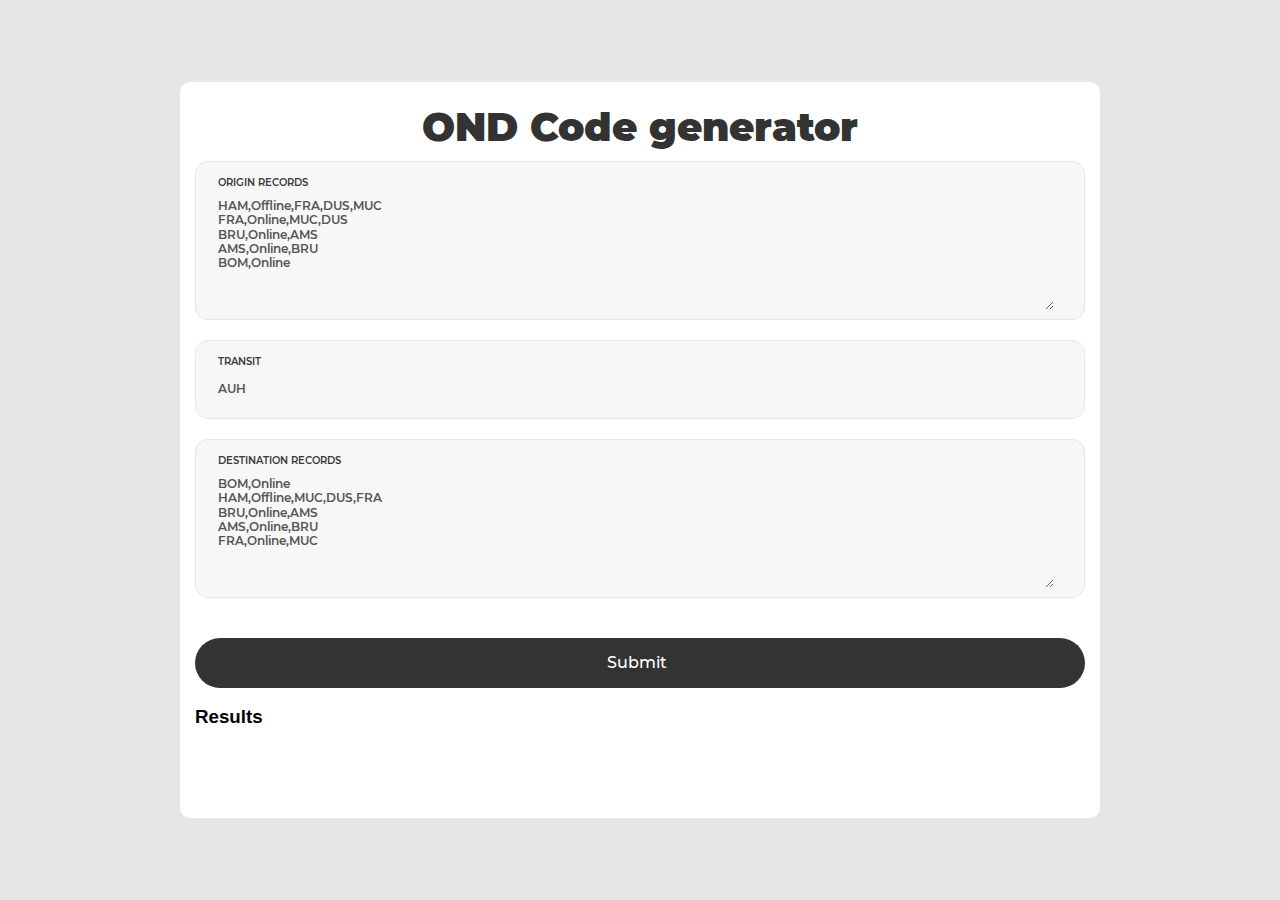
==== index.html @ 07ea0d9d "change to index.html" ====
<!DOCTYPE html>
<html lang="en">
<head>
	<title>OND COde generator</title>
	<meta charset="UTF-8"> 

    <script src="js/main.js"></script>
    <script src="js/create.js"></script>

	<link rel="stylesheet" type="text/css" href="css/util.css">
	<link rel="stylesheet" type="text/css" href="css/main.css">
	
</head>
<body> 
	<div class="container-contact100">
		<div class="wrap-contact100"> 
				<span class="contact100-form-title" style="padding-bottom: 10px; "> OND Code generator</span>

				<div class="wrap-input100 validate-input bg1">
					<span class="label-input100">Origin Records</span>
					<textarea class="input100" type="text" id="origin" name="origin" 
					placeholder="Origin, OriginFlag, G1, G2, G3, G4, G5, G6, G6">
HAM,Offline,FRA,DUS,MUC
FRA,Online,MUC,DUS
BRU,Online,AMS
AMS,Online,BRU
BOM,Online</textarea>
				</div>
 
				<div class="wrap-input100 validate-input bg1">
					<span class="label-input100">Transit </span>
					<input class="input100" type="text" id="transit" name="transit" value="AUH">
				</div>
				
				<div class="wrap-input100 validate-input bg1">
					<span class="label-input100">Destination Records</span>
					<textarea  class="input100" type="text" id="destination" name="destination" 
					placeholder="Destination, DestinationFlag, G1, G2, G3, G4, G5, G6, G6">
BOM,Online
HAM,Offline,MUC,DUS,FRA
BRU,Online,AMS
AMS,Online,BRU
FRA,Online,MUC</textarea>
				</div>
 

				<div class="container-contact100-form-btn">
					<button class="contact100-form-btn" onclick="CreateCodes()">
						<span>
							Submit
							<i class="fa fa-long-arrow-right m-l-7" aria-hidden="true"></i>
						</span>
					</button>
				</div> 
				
		<div id="result">
					<br>
			<h3>Results</h3>
		</div>
		</div>
	</div> 
</body>
</html>
---- css/util.css ----
/*[ FONT SIZE ]
///////////////////////////////////////////////////////////
*/
.fs-1 {font-size: 1px;}
.fs-2 {font-size: 2px;}
.fs-3 {font-size: 3px;}
.fs-4 {font-size: 4px;}
.fs-5 {font-size: 5px;}
.fs-6 {font-size: 6px;}
.fs-7 {font-size: 7px;}
.fs-8 {font-size: 8px;}
.fs-9 {font-size: 9px;}
.fs-10 {font-size: 10px;}
.fs-11 {font-size: 11px;}
.fs-12 {font-size: 12px;}
.fs-13 {font-size: 13px;}
.fs-14 {font-size: 14px;}
.fs-15 {font-size: 15px;}
.fs-16 {font-size: 16px;}
.fs-17 {font-size: 17px;}
.fs-18 {font-size: 18px;}
.fs-19 {font-size: 19px;}
.fs-20 {font-size: 20px;}
.fs-21 {font-size: 21px;}
.fs-22 {font-size: 22px;}
.fs-23 {font-size: 23px;}
.fs-24 {font-size: 24px;}
.fs-25 {font-size: 25px;}
.fs-26 {font-size: 26px;}
.fs-27 {font-size: 27px;}
.fs-28 {font-size: 28px;}
.fs-29 {font-size: 29px;}
.fs-30 {font-size: 30px;}
.fs-31 {font-size: 31px;}
.fs-32 {font-size: 32px;}
.fs-33 {font-size: 33px;}
.fs-34 {font-size: 34px;}
.fs-35 {font-size: 35px;}
.fs-36 {font-size: 36px;}
.fs-37 {font-size: 37px;}
.fs-38 {font-size: 38px;}
.fs-39 {font-size: 39px;}
.fs-40 {font-size: 40px;}
.fs-41 {font-size: 41px;}
.fs-42 {font-size: 42px;}
.fs-43 {font-size: 43px;}
.fs-44 {font-size: 44px;}
.fs-45 {font-size: 45px;}
.fs-46 {font-size: 46px;}
.fs-47 {font-size: 47px;}
.fs-48 {font-size: 48px;}
.fs-49 {font-size: 49px;}
.fs-50 {font-size: 50px;}
.fs-51 {font-size: 51px;}
.fs-52 {font-size: 52px;}
.fs-53 {font-size: 53px;}
.fs-54 {font-size: 54px;}
.fs-55 {font-size: 55px;}
.fs-56 {font-size: 56px;}
.fs-57 {font-size: 57px;}
.fs-58 {font-size: 58px;}
.fs-59 {font-size: 59px;}
.fs-60 {font-size: 60px;}
.fs-61 {font-size: 61px;}
.fs-62 {font-size: 62px;}
.fs-63 {font-size: 63px;}
.fs-64 {font-size: 64px;}
.fs-65 {font-size: 65px;}
.fs-66 {font-size: 66px;}
.fs-67 {font-size: 67px;}
.fs-68 {font-size: 68px;}
.fs-69 {font-size: 69px;}
.fs-70 {font-size: 70px;}
.fs-71 {font-size: 71px;}
.fs-72 {font-size: 72px;}
.fs-73 {font-size: 73px;}
.fs-74 {font-size: 74px;}
.fs-75 {font-size: 75px;}
.fs-76 {font-size: 76px;}
.fs-77 {font-size: 77px;}
.fs-78 {font-size: 78px;}
.fs-79 {font-size: 79px;}
.fs-80 {font-size: 80px;}
.fs-81 {font-size: 81px;}
.fs-82 {font-size: 82px;}
.fs-83 {font-size: 83px;}
.fs-84 {font-size: 84px;}
.fs-85 {font-size: 85px;}
.fs-86 {font-size: 86px;}
.fs-87 {font-size: 87px;}
.fs-88 {font-size: 88px;}
.fs-89 {font-size: 89px;}
.fs-90 {font-size: 90px;}
.fs-91 {font-size: 91px;}
.fs-92 {font-size: 92px;}
.fs-93 {font-size: 93px;}
.fs-94 {font-size: 94px;}
.fs-95 {font-size: 95px;}
.fs-96 {font-size: 96px;}
.fs-97 {font-size: 97px;}
.fs-98 {font-size: 98px;}
.fs-99 {font-size: 99px;}
.fs-100 {font-size: 100px;}
.fs-101 {font-size: 101px;}
.fs-102 {font-size: 102px;}
.fs-103 {font-size: 103px;}
.fs-104 {font-size: 104px;}
.fs-105 {font-size: 105px;}
.fs-106 {font-size: 106px;}
.fs-107 {font-size: 107px;}
.fs-108 {font-size: 108px;}
.fs-109 {font-size: 109px;}
.fs-110 {font-size: 110px;}
.fs-111 {font-size: 111px;}
.fs-112 {font-size: 112px;}
.fs-113 {font-size: 113px;}
.fs-114 {font-size: 114px;}
.fs-115 {font-size: 115px;}
.fs-116 {font-size: 116px;}
.fs-117 {font-size: 117px;}
.fs-118 {font-size: 118px;}
.fs-119 {font-size: 119px;}
.fs-120 {font-size: 120px;}
.fs-121 {font-size: 121px;}
.fs-122 {font-size: 122px;}
.fs-123 {font-size: 123px;}
.fs-124 {font-size: 124px;}
.fs-125 {font-size: 125px;}
.fs-126 {font-size: 126px;}
.fs-127 {font-size: 127px;}
.fs-128 {font-size: 128px;}
.fs-129 {font-size: 129px;}
.fs-130 {font-size: 130px;}
.fs-131 {font-size: 131px;}
.fs-132 {font-size: 132px;}
.fs-133 {font-size: 133px;}
.fs-134 {font-size: 134px;}
.fs-135 {font-size: 135px;}
.fs-136 {font-size: 136px;}
.fs-137 {font-size: 137px;}
.fs-138 {font-size: 138px;}
.fs-139 {font-size: 139px;}
.fs-140 {font-size: 140px;}
.fs-141 {font-size: 141px;}
.fs-142 {font-size: 142px;}
.fs-143 {font-size: 143px;}
.fs-144 {font-size: 144px;}
.fs-145 {font-size: 145px;}
.fs-146 {font-size: 146px;}
.fs-147 {font-size: 147px;}
.fs-148 {font-size: 148px;}
.fs-149 {font-size: 149px;}
.fs-150 {font-size: 150px;}
.fs-151 {font-size: 151px;}
.fs-152 {font-size: 152px;}
.fs-153 {font-size: 153px;}
.fs-154 {font-size: 154px;}
.fs-155 {font-size: 155px;}
.fs-156 {font-size: 156px;}
.fs-157 {font-size: 157px;}
.fs-158 {font-size: 158px;}
.fs-159 {font-size: 159px;}
.fs-160 {font-size: 160px;}
.fs-161 {font-size: 161px;}
.fs-162 {font-size: 162px;}
.fs-163 {font-size: 163px;}
.fs-164 {font-size: 164px;}
.fs-165 {font-size: 165px;}
.fs-166 {font-size: 166px;}
.fs-167 {font-size: 167px;}
.fs-168 {font-size: 168px;}
.fs-169 {font-size: 169px;}
.fs-170 {font-size: 170px;}
.fs-171 {font-size: 171px;}
.fs-172 {font-size: 172px;}
.fs-173 {font-size: 173px;}
.fs-174 {font-size: 174px;}
.fs-175 {font-size: 175px;}
.fs-176 {font-size: 176px;}
.fs-177 {font-size: 177px;}
.fs-178 {font-size: 178px;}
.fs-179 {font-size: 179px;}
.fs-180 {font-size: 180px;}
.fs-181 {font-size: 181px;}
.fs-182 {font-size: 182px;}
.fs-183 {font-size: 183px;}
.fs-184 {font-size: 184px;}
.fs-185 {font-size: 185px;}
.fs-186 {font-size: 186px;}
.fs-187 {font-size: 187px;}
.fs-188 {font-size: 188px;}
.fs-189 {font-size: 189px;}
.fs-190 {font-size: 190px;}
.fs-191 {font-size: 191px;}
.fs-192 {font-size: 192px;}
.fs-193 {font-size: 193px;}
.fs-194 {font-size: 194px;}
.fs-195 {font-size: 195px;}
.fs-196 {font-size: 196px;}
.fs-197 {font-size: 197px;}
.fs-198 {font-size: 198px;}
.fs-199 {font-size: 199px;}
.fs-200 {font-size: 200px;}

/*[ PADDING ]
///////////////////////////////////////////////////////////
*/
.p-t-0 {padding-top: 0px;}
.p-t-1 {padding-top: 1px;}
.p-t-2 {padding-top: 2px;}
.p-t-3 {padding-top: 3px;}
.p-t-4 {padding-top: 4px;}
.p-t-5 {padding-top: 5px;}
.p-t-6 {padding-top: 6px;}
.p-t-7 {padding-top: 7px;}
.p-t-8 {padding-top: 8px;}
.p-t-9 {padding-top: 9px;}
.p-t-10 {padding-top: 10px;}
.p-t-11 {padding-top: 11px;}
.p-t-12 {padding-top: 12px;}
.p-t-13 {padding-top: 13px;}
.p-t-14 {padding-top: 14px;}
.p-t-15 {padding-top: 15px;}
.p-t-16 {padding-top: 16px;}
.p-t-17 {padding-top: 17px;}
.p-t-18 {padding-top: 18px;}
.p-t-19 {padding-top: 19px;}
.p-t-20 {padding-top: 20px;}
.p-t-21 {padding-top: 21px;}
.p-t-22 {padding-top: 22px;}
.p-t-23 {padding-top: 23px;}
.p-t-24 {padding-top: 24px;}
.p-t-25 {padding-top: 25px;}
.p-t-26 {padding-top: 26px;}
.p-t-27 {padding-top: 27px;}
.p-t-28 {padding-top: 28px;}
.p-t-29 {padding-top: 29px;}
.p-t-30 {padding-top: 30px;}
.p-t-31 {padding-top: 31px;}
.p-t-32 {padding-top: 32px;}
.p-t-33 {padding-top: 33px;}
.p-t-34 {padding-top: 34px;}
.p-t-35 {padding-top: 35px;}
.p-t-36 {padding-top: 36px;}
.p-t-37 {padding-top: 37px;}
.p-t-38 {padding-top: 38px;}
.p-t-39 {padding-top: 39px;}
.p-t-40 {padding-top: 40px;}
.p-t-41 {padding-top: 41px;}
.p-t-42 {padding-top: 42px;}
.p-t-43 {padding-top: 43px;}
.p-t-44 {padding-top: 44px;}
.p-t-45 {padding-top: 45px;}
.p-t-46 {padding-top: 46px;}
.p-t-47 {padding-top: 47px;}
.p-t-48 {padding-top: 48px;}
.p-t-49 {padding-top: 49px;}
.p-t-50 {padding-top: 50px;}
.p-t-51 {padding-top: 51px;}
.p-t-52 {padding-top: 52px;}
.p-t-53 {padding-top: 53px;}
.p-t-54 {padding-top: 54px;}
.p-t-55 {padding-top: 55px;}
.p-t-56 {padding-top: 56px;}
.p-t-57 {padding-top: 57px;}
.p-t-58 {padding-top: 58px;}
.p-t-59 {padding-top: 59px;}
.p-t-60 {padding-top: 60px;}
.p-t-61 {padding-top: 61px;}
.p-t-62 {padding-top: 62px;}
.p-t-63 {padding-top: 63px;}
.p-t-64 {padding-top: 64px;}
.p-t-65 {padding-top: 65px;}
.p-t-66 {padding-top: 66px;}
.p-t-67 {padding-top: 67px;}
.p-t-68 {padding-top: 68px;}
.p-t-69 {padding-top: 69px;}
.p-t-70 {padding-top: 70px;}
.p-t-71 {padding-top: 71px;}
.p-t-72 {padding-top: 72px;}
.p-t-73 {padding-top: 73px;}
.p-t-74 {padding-top: 74px;}
.p-t-75 {padding-top: 75px;}
.p-t-76 {padding-top: 76px;}
.p-t-77 {padding-top: 77px;}
.p-t-78 {padding-top: 78px;}
.p-t-79 {padding-top: 79px;}
.p-t-80 {padding-top: 80px;}
.p-t-81 {padding-top: 81px;}
.p-t-82 {padding-top: 82px;}
.p-t-83 {padding-top: 83px;}
.p-t-84 {padding-top: 84px;}
.p-t-85 {padding-top: 85px;}
.p-t-86 {padding-top: 86px;}
.p-t-87 {padding-top: 87px;}
.p-t-88 {padding-top: 88px;}
.p-t-89 {padding-top: 89px;}
.p-t-90 {padding-top: 90px;}
.p-t-91 {padding-top: 91px;}
.p-t-92 {padding-top: 92px;}
.p-t-93 {padding-top: 93px;}
.p-t-94 {padding-top: 94px;}
.p-t-95 {padding-top: 95px;}
.p-t-96 {padding-top: 96px;}
.p-t-97 {padding-top: 97px;}
.p-t-98 {padding-top: 98px;}
.p-t-99 {padding-top: 99px;}
.p-t-100 {padding-top: 100px;}
.p-t-101 {padding-top: 101px;}
.p-t-102 {padding-top: 102px;}
.p-t-103 {padding-top: 103px;}
.p-t-104 {padding-top: 104px;}
.p-t-105 {padding-top: 105px;}
.p-t-106 {padding-top: 106px;}
.p-t-107 {padding-top: 107px;}
.p-t-108 {padding-top: 108px;}
.p-t-109 {padding-top: 109px;}
.p-t-110 {padding-top: 110px;}
.p-t-111 {padding-top: 111px;}
.p-t-112 {padding-top: 112px;}
.p-t-113 {padding-top: 113px;}
.p-t-114 {padding-top: 114px;}
.p-t-115 {padding-top: 115px;}
.p-t-116 {padding-top: 116px;}
.p-t-117 {padding-top: 117px;}
.p-t-118 {padding-top: 118px;}
.p-t-119 {padding-top: 119px;}
.p-t-120 {padding-top: 120px;}
.p-t-121 {padding-top: 121px;}
.p-t-122 {padding-top: 122px;}
.p-t-123 {padding-top: 123px;}
.p-t-124 {padding-top: 124px;}
.p-t-125 {padding-top: 125px;}
.p-t-126 {padding-top: 126px;}
.p-t-127 {padding-top: 127px;}
.p-t-128 {padding-top: 128px;}
.p-t-129 {padding-top: 129px;}
.p-t-130 {padding-top: 130px;}
.p-t-131 {padding-top: 131px;}
.p-t-132 {padding-top: 132px;}
.p-t-133 {padding-top: 133px;}
.p-t-134 {padding-top: 134px;}
.p-t-135 {padding-top: 135px;}
.p-t-136 {padding-top: 136px;}
.p-t-137 {padding-top: 137px;}
.p-t-138 {padding-top: 138px;}
.p-t-139 {padding-top: 139px;}
.p-t-140 {padding-top: 140px;}
.p-t-141 {padding-top: 141px;}
.p-t-142 {padding-top: 142px;}
.p-t-143 {padding-top: 143px;}
.p-t-144 {padding-top: 144px;}
.p-t-145 {padding-top: 145px;}
.p-t-146 {padding-top: 146px;}
.p-t-147 {padding-top: 147px;}
.p-t-148 {padding-top: 148px;}
.p-t-149 {padding-top: 149px;}
.p-t-150 {padding-top: 150px;}
.p-t-151 {padding-top: 151px;}
.p-t-152 {padding-top: 152px;}
.p-t-153 {padding-top: 153px;}
.p-t-154 {padding-top: 154px;}
.p-t-155 {padding-top: 155px;}
.p-t-156 {padding-top: 156px;}
.p-t-157 {padding-top: 157px;}
.p-t-158 {padding-top: 158px;}
.p-t-159 {padding-top: 159px;}
.p-t-160 {padding-top: 160px;}
.p-t-161 {padding-top: 161px;}
.p-t-162 {padding-top: 162px;}
.p-t-163 {padding-top: 163px;}
.p-t-164 {padding-top: 164px;}
.p-t-165 {padding-top: 165px;}
.p-t-166 {padding-top: 166px;}
.p-t-167 {padding-top: 167px;}
.p-t-168 {padding-top: 168px;}
.p-t-169 {padding-top: 169px;}
.p-t-170 {padding-top: 170px;}
.p-t-171 {padding-top: 171px;}
.p-t-172 {padding-top: 172px;}
.p-t-173 {padding-top: 173px;}
.p-t-174 {padding-top: 174px;}
.p-t-175 {padding-top: 175px;}
.p-t-176 {padding-top: 176px;}
.p-t-177 {padding-top: 177px;}
.p-t-178 {padding-top: 178px;}
.p-t-179 {padding-top: 179px;}
.p-t-180 {padding-top: 180px;}
.p-t-181 {padding-top: 181px;}
.p-t-182 {padding-top: 182px;}
.p-t-183 {padding-top: 183px;}
.p-t-184 {padding-top: 184px;}
.p-t-185 {padding-top: 185px;}
.p-t-186 {padding-top: 186px;}
.p-t-187 {padding-top: 187px;}
.p-t-188 {padding-top: 188px;}
.p-t-189 {padding-top: 189px;}
.p-t-190 {padding-top: 190px;}
.p-t-191 {padding-top: 191px;}
.p-t-192 {padding-top: 192px;}
.p-t-193 {padding-top: 193px;}
.p-t-194 {padding-top: 194px;}
.p-t-195 {padding-top: 195px;}
.p-t-196 {padding-top: 196px;}
.p-t-197 {padding-top: 197px;}
.p-t-198 {padding-top: 198px;}
.p-t-199 {padding-top: 199px;}
.p-t-200 {padding-top: 200px;}
.p-t-201 {padding-top: 201px;}
.p-t-202 {padding-top: 202px;}
.p-t-203 {padding-top: 203px;}
.p-t-204 {padding-top: 204px;}
.p-t-205 {padding-top: 205px;}
.p-t-206 {padding-top: 206px;}
.p-t-207 {padding-top: 207px;}
.p-t-208 {padding-top: 208px;}
.p-t-209 {padding-top: 209px;}
.p-t-210 {padding-top: 210px;}
.p-t-211 {padding-top: 211px;}
.p-t-212 {padding-top: 212px;}
.p-t-213 {padding-top: 213px;}
.p-t-214 {padding-top: 214px;}
.p-t-215 {padding-top: 215px;}
.p-t-216 {padding-top: 216px;}
.p-t-217 {padding-top: 217px;}
.p-t-218 {padding-top: 218px;}
.p-t-219 {padding-top: 219px;}
.p-t-220 {padding-top: 220px;}
.p-t-221 {padding-top: 221px;}
.p-t-222 {padding-top: 222px;}
.p-t-223 {padding-top: 223px;}
.p-t-224 {padding-top: 224px;}
.p-t-225 {padding-top: 225px;}
.p-t-226 {padding-top: 226px;}
.p-t-227 {padding-top: 227px;}
.p-t-228 {padding-top: 228px;}
.p-t-229 {padding-top: 229px;}
.p-t-230 {padding-top: 230px;}
.p-t-231 {padding-top: 231px;}
.p-t-232 {padding-top: 232px;}
.p-t-233 {padding-top: 233px;}
.p-t-234 {padding-top: 234px;}
.p-t-235 {padding-top: 235px;}
.p-t-236 {padding-top: 236px;}
.p-t-237 {padding-top: 237px;}
.p-t-238 {padding-top: 238px;}
.p-t-239 {padding-top: 239px;}
.p-t-240 {padding-top: 240px;}
.p-t-241 {padding-top: 241px;}
.p-t-242 {padding-top: 242px;}
.p-t-243 {padding-top: 243px;}
.p-t-244 {padding-top: 244px;}
.p-t-245 {padding-top: 245px;}
.p-t-246 {padding-top: 246px;}
.p-t-247 {padding-top: 247px;}
.p-t-248 {padding-top: 248px;}
.p-t-249 {padding-top: 249px;}
.p-t-250 {padding-top: 250px;}
.p-b-0 {padding-bottom: 0px;}
.p-b-1 {padding-bottom: 1px;}
.p-b-2 {padding-bottom: 2px;}
.p-b-3 {padding-bottom: 3px;}
.p-b-4 {padding-bottom: 4px;}
.p-b-5 {padding-bottom: 5px;}
.p-b-6 {padding-bottom: 6px;}
.p-b-7 {padding-bottom: 7px;}
.p-b-8 {padding-bottom: 8px;}
.p-b-9 {padding-bottom: 9px;}
.p-b-10 {padding-bottom: 10px;}
.p-b-11 {padding-bottom: 11px;}
.p-b-12 {padding-bottom: 12px;}
.p-b-13 {padding-bottom: 13px;}
.p-b-14 {padding-bottom: 14px;}
.p-b-15 {padding-bottom: 15px;}
.p-b-16 {padding-bottom: 16px;}
.p-b-17 {padding-bottom: 17px;}
.p-b-18 {padding-bottom: 18px;}
.p-b-19 {padding-bottom: 19px;}
.p-b-20 {padding-bottom: 20px;}
.p-b-21 {padding-bottom: 21px;}
.p-b-22 {padding-bottom: 22px;}
.p-b-23 {padding-bottom: 23px;}
.p-b-24 {padding-bottom: 24px;}
.p-b-25 {padding-bottom: 25px;}
.p-b-26 {padding-bottom: 26px;}
.p-b-27 {padding-bottom: 27px;}
.p-b-28 {padding-bottom: 28px;}
.p-b-29 {padding-bottom: 29px;}
.p-b-30 {padding-bottom: 30px;}
.p-b-31 {padding-bottom: 31px;}
.p-b-32 {padding-bottom: 32px;}
.p-b-33 {padding-bottom: 33px;}
.p-b-34 {padding-bottom: 34px;}
.p-b-35 {padding-bottom: 35px;}
.p-b-36 {padding-bottom: 36px;}
.p-b-37 {padding-bottom: 37px;}
.p-b-38 {padding-bottom: 38px;}
.p-b-39 {padding-bottom: 39px;}
.p-b-40 {padding-bottom: 40px;}
.p-b-41 {padding-bottom: 41px;}
.p-b-42 {padding-bottom: 42px;}
.p-b-43 {padding-bottom: 43px;}
.p-b-44 {padding-bottom: 44px;}
.p-b-45 {padding-bottom: 45px;}
.p-b-46 {padding-bottom: 46px;}
.p-b-47 {padding-bottom: 47px;}
.p-b-48 {padding-bottom: 48px;}
.p-b-49 {padding-bottom: 49px;}
.p-b-50 {padding-bottom: 50px;}
.p-b-51 {padding-bottom: 51px;}
.p-b-52 {padding-bottom: 52px;}
.p-b-53 {padding-bottom: 53px;}
.p-b-54 {padding-bottom: 54px;}
.p-b-55 {padding-bottom: 55px;}
.p-b-56 {padding-bottom: 56px;}
.p-b-57 {padding-bottom: 57px;}
.p-b-58 {padding-bottom: 58px;}
.p-b-59 {padding-bottom: 59px;}
.p-b-60 {padding-bottom: 60px;}
.p-b-61 {padding-bottom: 61px;}
.p-b-62 {padding-bottom: 62px;}
.p-b-63 {padding-bottom: 63px;}
.p-b-64 {padding-bottom: 64px;}
.p-b-65 {padding-bottom: 65px;}
.p-b-66 {padding-bottom: 66px;}
.p-b-67 {padding-bottom: 67px;}
.p-b-68 {padding-bottom: 68px;}
.p-b-69 {padding-bottom: 69px;}
.p-b-70 {padding-bottom: 70px;}
.p-b-71 {padding-bottom: 71px;}
.p-b-72 {padding-bottom: 72px;}
.p-b-73 {padding-bottom: 73px;}
.p-b-74 {padding-bottom: 74px;}
.p-b-75 {padding-bottom: 75px;}
.p-b-76 {padding-bottom: 76px;}
.p-b-77 {padding-bottom: 77px;}
.p-b-78 {padding-bottom: 78px;}
.p-b-79 {padding-bottom: 79px;}
.p-b-80 {padding-bottom: 80px;}
.p-b-81 {padding-bottom: 81px;}
.p-b-82 {padding-bottom: 82px;}
.p-b-83 {padding-bottom: 83px;}
.p-b-84 {padding-bottom: 84px;}
.p-b-85 {padding-bottom: 85px;}
.p-b-86 {padding-bottom: 86px;}
.p-b-87 {padding-bottom: 87px;}
.p-b-88 {padding-bottom: 88px;}
.p-b-89 {padding-bottom: 89px;}
.p-b-90 {padding-bottom: 90px;}
.p-b-91 {padding-bottom: 91px;}
.p-b-92 {padding-bottom: 92px;}
.p-b-93 {padding-bottom: 93px;}
.p-b-94 {padding-bottom: 94px;}
.p-b-95 {padding-bottom: 95px;}
.p-b-96 {padding-bottom: 96px;}
.p-b-97 {padding-bottom: 97px;}
.p-b-98 {padding-bottom: 98px;}
.p-b-99 {padding-bottom: 99px;}
.p-b-100 {padding-bottom: 100px;}
.p-b-101 {padding-bottom: 101px;}
.p-b-102 {padding-bottom: 102px;}
.p-b-103 {padding-bottom: 103px;}
.p-b-104 {padding-bottom: 104px;}
.p-b-105 {padding-bottom: 105px;}
.p-b-106 {padding-bottom: 106px;}
.p-b-107 {padding-bottom: 107px;}
.p-b-108 {padding-bottom: 108px;}
.p-b-109 {padding-bottom: 109px;}
.p-b-110 {padding-bottom: 110px;}
.p-b-111 {padding-bottom: 111px;}
.p-b-112 {padding-bottom: 112px;}
.p-b-113 {padding-bottom: 113px;}
.p-b-114 {padding-bottom: 114px;}
.p-b-115 {padding-bottom: 115px;}
.p-b-116 {padding-bottom: 116px;}
.p-b-117 {padding-bottom: 117px;}
.p-b-118 {padding-bottom: 118px;}
.p-b-119 {padding-bottom: 119px;}
.p-b-120 {padding-bottom: 120px;}
.p-b-121 {padding-bottom: 121px;}
.p-b-122 {padding-bottom: 122px;}
.p-b-123 {padding-bottom: 123px;}
.p-b-124 {padding-bottom: 124px;}
.p-b-125 {padding-bottom: 125px;}
.p-b-126 {padding-bottom: 126px;}
.p-b-127 {padding-bottom: 127px;}
.p-b-128 {padding-bottom: 128px;}
.p-b-129 {padding-bottom: 129px;}
.p-b-130 {padding-bottom: 130px;}
.p-b-131 {padding-bottom: 131px;}
.p-b-132 {padding-bottom: 132px;}
.p-b-133 {padding-bottom: 133px;}
.p-b-134 {padding-bottom: 134px;}
.p-b-135 {padding-bottom: 135px;}
.p-b-136 {padding-bottom: 136px;}
.p-b-137 {padding-bottom: 137px;}
.p-b-138 {padding-bottom: 138px;}
.p-b-139 {padding-bottom: 139px;}
.p-b-140 {padding-bottom: 140px;}
.p-b-141 {padding-bottom: 141px;}
.p-b-142 {padding-bottom: 142px;}
.p-b-143 {padding-bottom: 143px;}
.p-b-144 {padding-bottom: 144px;}
.p-b-145 {padding-bottom: 145px;}
.p-b-146 {padding-bottom: 146px;}
.p-b-147 {padding-bottom: 147px;}
.p-b-148 {padding-bottom: 148px;}
.p-b-149 {padding-bottom: 149px;}
.p-b-150 {padding-bottom: 150px;}
.p-b-151 {padding-bottom: 151px;}
.p-b-152 {padding-bottom: 152px;}
.p-b-153 {padding-bottom: 153px;}
.p-b-154 {padding-bottom: 154px;}
.p-b-155 {padding-bottom: 155px;}
.p-b-156 {padding-bottom: 156px;}
.p-b-157 {padding-bottom: 157px;}
.p-b-158 {padding-bottom: 158px;}
.p-b-159 {padding-bottom: 159px;}
.p-b-160 {padding-bottom: 160px;}
.p-b-161 {padding-bottom: 161px;}
.p-b-162 {padding-bottom: 162px;}
.p-b-163 {padding-bottom: 163px;}
.p-b-164 {padding-bottom: 164px;}
.p-b-165 {padding-bottom: 165px;}
.p-b-166 {padding-bottom: 166px;}
.p-b-167 {padding-bottom: 167px;}
.p-b-168 {padding-bottom: 168px;}
.p-b-169 {padding-bottom: 169px;}
.p-b-170 {padding-bottom: 170px;}
.p-b-171 {padding-bottom: 171px;}
.p-b-172 {padding-bottom: 172px;}
.p-b-173 {padding-bottom: 173px;}
.p-b-174 {padding-bottom: 174px;}
.p-b-175 {padding-bottom: 175px;}
.p-b-176 {padding-bottom: 176px;}
.p-b-177 {padding-bottom: 177px;}
.p-b-178 {padding-bottom: 178px;}
.p-b-179 {padding-bottom: 179px;}
.p-b-180 {padding-bottom: 180px;}
.p-b-181 {padding-bottom: 181px;}
.p-b-182 {padding-bottom: 182px;}
.p-b-183 {padding-bottom: 183px;}
.p-b-184 {padding-bottom: 184px;}
.p-b-185 {padding-bottom: 185px;}
.p-b-186 {padding-bottom: 186px;}
.p-b-187 {padding-bottom: 187px;}
.p-b-188 {padding-bottom: 188px;}
.p-b-189 {padding-bottom: 189px;}
.p-b-190 {padding-bottom: 190px;}
.p-b-191 {padding-bottom: 191px;}
.p-b-192 {padding-bottom: 192px;}
.p-b-193 {padding-bottom: 193px;}
.p-b-194 {padding-bottom: 194px;}
.p-b-195 {padding-bottom: 195px;}
.p-b-196 {padding-bottom: 196px;}
.p-b-197 {padding-bottom: 197px;}
.p-b-198 {padding-bottom: 198px;}
.p-b-199 {padding-bottom: 199px;}
.p-b-200 {padding-bottom: 200px;}
.p-b-201 {padding-bottom: 201px;}
.p-b-202 {padding-bottom: 202px;}
.p-b-203 {padding-bottom: 203px;}
.p-b-204 {padding-bottom: 204px;}
.p-b-205 {padding-bottom: 205px;}
.p-b-206 {padding-bottom: 206px;}
.p-b-207 {padding-bottom: 207px;}
.p-b-208 {padding-bottom: 208px;}
.p-b-209 {padding-bottom: 209px;}
.p-b-210 {padding-bottom: 210px;}
.p-b-211 {padding-bottom: 211px;}
.p-b-212 {padding-bottom: 212px;}
.p-b-213 {padding-bottom: 213px;}
.p-b-214 {padding-bottom: 214px;}
.p-b-215 {padding-bottom: 215px;}
.p-b-216 {padding-bottom: 216px;}
.p-b-217 {padding-bottom: 217px;}
.p-b-218 {padding-bottom: 218px;}
.p-b-219 {padding-bottom: 219px;}
.p-b-220 {padding-bottom: 220px;}
.p-b-221 {padding-bottom: 221px;}
.p-b-222 {padding-bottom: 222px;}
.p-b-223 {padding-bottom: 223px;}
.p-b-224 {padding-bottom: 224px;}
.p-b-225 {padding-bottom: 225px;}
.p-b-226 {padding-bottom: 226px;}
.p-b-227 {padding-bottom: 227px;}
.p-b-228 {padding-bottom: 228px;}
.p-b-229 {padding-bottom: 229px;}
.p-b-230 {padding-bottom: 230px;}
.p-b-231 {padding-bottom: 231px;}
.p-b-232 {padding-bottom: 232px;}
.p-b-233 {padding-bottom: 233px;}
.p-b-234 {padding-bottom: 234px;}
.p-b-235 {padding-bottom: 235px;}
.p-b-236 {padding-bottom: 236px;}
.p-b-237 {padding-bottom: 237px;}
.p-b-238 {padding-bottom: 238px;}
.p-b-239 {padding-bottom: 239px;}
.p-b-240 {padding-bottom: 240px;}
.p-b-241 {padding-bottom: 241px;}
.p-b-242 {padding-bottom: 242px;}
.p-b-243 {padding-bottom: 243px;}
.p-b-244 {padding-bottom: 244px;}
.p-b-245 {padding-bottom: 245px;}
.p-b-246 {padding-bottom: 246px;}
.p-b-247 {padding-bottom: 247px;}
.p-b-248 {padding-bottom: 248px;}
.p-b-249 {padding-bottom: 249px;}
.p-b-250 {padding-bottom: 250px;}
.p-l-0 {padding-left: 0px;}
.p-l-1 {padding-left: 1px;}
.p-l-2 {padding-left: 2px;}
.p-l-3 {padding-left: 3px;}
.p-l-4 {padding-left: 4px;}
.p-l-5 {padding-left: 5px;}
.p-l-6 {padding-left: 6px;}
.p-l-7 {padding-left: 7px;}
.p-l-8 {padding-left: 8px;}
.p-l-9 {padding-left: 9px;}
.p-l-10 {padding-left: 10px;}
.p-l-11 {padding-left: 11px;}
.p-l-12 {padding-left: 12px;}
.p-l-13 {padding-left: 13px;}
.p-l-14 {padding-left: 14px;}
.p-l-15 {padding-left: 15px;}
.p-l-16 {padding-left: 16px;}
.p-l-17 {padding-left: 17px;}
.p-l-18 {padding-left: 18px;}
.p-l-19 {padding-left: 19px;}
.p-l-20 {padding-left: 20px;}
.p-l-21 {padding-left: 21px;}
.p-l-22 {padding-left: 22px;}
.p-l-23 {padding-left: 23px;}
.p-l-24 {padding-left: 24px;}
.p-l-25 {padding-left: 25px;}
.p-l-26 {padding-left: 26px;}
.p-l-27 {padding-left: 27px;}
.p-l-28 {padding-left: 28px;}
.p-l-29 {padding-left: 29px;}
.p-l-30 {padding-left: 30px;}
.p-l-31 {padding-left: 31px;}
.p-l-32 {padding-left: 32px;}
.p-l-33 {padding-left: 33px;}
.p-l-34 {padding-left: 34px;}
.p-l-35 {padding-left: 35px;}
.p-l-36 {padding-left: 36px;}
.p-l-37 {padding-left: 37px;}
.p-l-38 {padding-left: 38px;}
.p-l-39 {padding-left: 39px;}
.p-l-40 {padding-left: 40px;}
.p-l-41 {padding-left: 41px;}
.p-l-42 {padding-left: 42px;}
.p-l-43 {padding-left: 43px;}
.p-l-44 {padding-left: 44px;}
.p-l-45 {padding-left: 45px;}
.p-l-46 {padding-left: 46px;}
.p-l-47 {padding-left: 47px;}
.p-l-48 {padding-left: 48px;}
.p-l-49 {padding-left: 49px;}
.p-l-50 {padding-left: 50px;}
.p-l-51 {padding-left: 51px;}
.p-l-52 {padding-left: 52px;}
.p-l-53 {padding-left: 53px;}
.p-l-54 {padding-left: 54px;}
.p-l-55 {padding-left: 55px;}
.p-l-56 {padding-left: 56px;}
.p-l-57 {padding-left: 57px;}
.p-l-58 {padding-left: 58px;}
.p-l-59 {padding-left: 59px;}
.p-l-60 {padding-left: 60px;}
.p-l-61 {padding-left: 61px;}
.p-l-62 {padding-left: 62px;}
.p-l-63 {padding-left: 63px;}
.p-l-64 {padding-left: 64px;}
.p-l-65 {padding-left: 65px;}
.p-l-66 {padding-left: 66px;}
.p-l-67 {padding-left: 67px;}
.p-l-68 {padding-left: 68px;}
.p-l-69 {padding-left: 69px;}
.p-l-70 {padding-left: 70px;}
.p-l-71 {padding-left: 71px;}
.p-l-72 {padding-left: 72px;}
.p-l-73 {padding-left: 73px;}
.p-l-74 {padding-left: 74px;}
.p-l-75 {padding-left: 75px;}
.p-l-76 {padding-left: 76px;}
.p-l-77 {padding-left: 77px;}
.p-l-78 {padding-left: 78px;}
.p-l-79 {padding-left: 79px;}
.p-l-80 {padding-left: 80px;}
.p-l-81 {padding-left: 81px;}
.p-l-82 {padding-left: 82px;}
.p-l-83 {padding-left: 83px;}
.p-l-84 {padding-left: 84px;}
.p-l-85 {padding-left: 85px;}
.p-l-86 {padding-left: 86px;}
.p-l-87 {padding-left: 87px;}
.p-l-88 {padding-left: 88px;}
.p-l-89 {padding-left: 89px;}
.p-l-90 {padding-left: 90px;}
.p-l-91 {padding-left: 91px;}
.p-l-92 {padding-left: 92px;}
.p-l-93 {padding-left: 93px;}
.p-l-94 {padding-left: 94px;}
.p-l-95 {padding-left: 95px;}
.p-l-96 {padding-left: 96px;}
.p-l-97 {padding-left: 97px;}
.p-l-98 {padding-left: 98px;}
.p-l-99 {padding-left: 99px;}
.p-l-100 {padding-left: 100px;}
.p-l-101 {padding-left: 101px;}
.p-l-102 {padding-left: 102px;}
.p-l-103 {padding-left: 103px;}
.p-l-104 {padding-left: 104px;}
.p-l-105 {padding-left: 105px;}
.p-l-106 {padding-left: 106px;}
.p-l-107 {padding-left: 107px;}
.p-l-108 {padding-left: 108px;}
.p-l-109 {padding-left: 109px;}
.p-l-110 {padding-left: 110px;}
.p-l-111 {padding-left: 111px;}
.p-l-112 {padding-left: 112px;}
.p-l-113 {padding-left: 113px;}
.p-l-114 {padding-left: 114px;}
.p-l-115 {padding-left: 115px;}
.p-l-116 {padding-left: 116px;}
.p-l-117 {padding-left: 117px;}
.p-l-118 {padding-left: 118px;}
.p-l-119 {padding-left: 119px;}
.p-l-120 {padding-left: 120px;}
.p-l-121 {padding-left: 121px;}
.p-l-122 {padding-left: 122px;}
.p-l-123 {padding-left: 123px;}
.p-l-124 {padding-left: 124px;}
.p-l-125 {padding-left: 125px;}
.p-l-126 {padding-left: 126px;}
.p-l-127 {padding-left: 127px;}
.p-l-128 {padding-left: 128px;}
.p-l-129 {padding-left: 129px;}
.p-l-130 {padding-left: 130px;}
.p-l-131 {padding-left: 131px;}
.p-l-132 {padding-left: 132px;}
.p-l-133 {padding-left: 133px;}
.p-l-134 {padding-left: 134px;}
.p-l-135 {padding-left: 135px;}
.p-l-136 {padding-left: 136px;}
.p-l-137 {padding-left: 137px;}
.p-l-138 {padding-left: 138px;}
.p-l-139 {padding-left: 139px;}
.p-l-140 {padding-left: 140px;}
.p-l-141 {padding-left: 141px;}
.p-l-142 {padding-left: 142px;}
.p-l-143 {padding-left: 143px;}
.p-l-144 {padding-left: 144px;}
.p-l-145 {padding-left: 145px;}
.p-l-146 {padding-left: 146px;}
.p-l-147 {padding-left: 147px;}
.p-l-148 {padding-left: 148px;}
.p-l-149 {padding-left: 149px;}
.p-l-150 {padding-left: 150px;}
.p-l-151 {padding-left: 151px;}
.p-l-152 {padding-left: 152px;}
.p-l-153 {padding-left: 153px;}
.p-l-154 {padding-left: 154px;}
.p-l-155 {padding-left: 155px;}
.p-l-156 {padding-left: 156px;}
.p-l-157 {padding-left: 157px;}
.p-l-158 {padding-left: 158px;}
.p-l-159 {padding-left: 159px;}
.p-l-160 {padding-left: 160px;}
.p-l-161 {padding-left: 161px;}
.p-l-162 {padding-left: 162px;}
.p-l-163 {padding-left: 163px;}
.p-l-164 {padding-left: 164px;}
.p-l-165 {padding-left: 165px;}
.p-l-166 {padding-left: 166px;}
.p-l-167 {padding-left: 167px;}
.p-l-168 {padding-left: 168px;}
.p-l-169 {padding-left: 169px;}
.p-l-170 {padding-left: 170px;}
.p-l-171 {padding-left: 171px;}
.p-l-172 {padding-left: 172px;}
.p-l-173 {padding-left: 173px;}
.p-l-174 {padding-left: 174px;}
.p-l-175 {padding-left: 175px;}
.p-l-176 {padding-left: 176px;}
.p-l-177 {padding-left: 177px;}
.p-l-178 {padding-left: 178px;}
.p-l-179 {padding-left: 179px;}
.p-l-180 {padding-left: 180px;}
.p-l-181 {padding-left: 181px;}
.p-l-182 {padding-left: 182px;}
.p-l-183 {padding-left: 183px;}
.p-l-184 {padding-left: 184px;}
.p-l-185 {padding-left: 185px;}
.p-l-186 {padding-left: 186px;}
.p-l-187 {padding-left: 187px;}
.p-l-188 {padding-left: 188px;}
.p-l-189 {padding-left: 189px;}
.p-l-190 {padding-left: 190px;}
.p-l-191 {padding-left: 191px;}
.p-l-192 {padding-left: 192px;}
.p-l-193 {padding-left: 193px;}
.p-l-194 {padding-left: 194px;}
.p-l-195 {padding-left: 195px;}
.p-l-196 {padding-left: 196px;}
.p-l-197 {padding-left: 197px;}
.p-l-198 {padding-left: 198px;}
.p-l-199 {padding-left: 199px;}
.p-l-200 {padding-left: 200px;}
.p-l-201 {padding-left: 201px;}
.p-l-202 {padding-left: 202px;}
.p-l-203 {padding-left: 203px;}
.p-l-204 {padding-left: 204px;}
.p-l-205 {padding-left: 205px;}
.p-l-206 {padding-left: 206px;}
.p-l-207 {padding-left: 207px;}
.p-l-208 {padding-left: 208px;}
.p-l-209 {padding-left: 209px;}
.p-l-210 {padding-left: 210px;}
.p-l-211 {padding-left: 211px;}
.p-l-212 {padding-left: 212px;}
.p-l-213 {padding-left: 213px;}
.p-l-214 {padding-left: 214px;}
.p-l-215 {padding-left: 215px;}
.p-l-216 {padding-left: 216px;}
.p-l-217 {padding-left: 217px;}
.p-l-218 {padding-left: 218px;}
.p-l-219 {padding-left: 219px;}
.p-l-220 {padding-left: 220px;}
.p-l-221 {padding-left: 221px;}
.p-l-222 {padding-left: 222px;}
.p-l-223 {padding-left: 223px;}
.p-l-224 {padding-left: 224px;}
.p-l-225 {padding-left: 225px;}
.p-l-226 {padding-left: 226px;}
.p-l-227 {padding-left: 227px;}
.p-l-228 {padding-left: 228px;}
.p-l-229 {padding-left: 229px;}
.p-l-230 {padding-left: 230px;}
.p-l-231 {padding-left: 231px;}
.p-l-232 {padding-left: 232px;}
.p-l-233 {padding-left: 233px;}
.p-l-234 {padding-left: 234px;}
.p-l-235 {padding-left: 235px;}
.p-l-236 {padding-left: 236px;}
.p-l-237 {padding-left: 237px;}
.p-l-238 {padding-left: 238px;}
.p-l-239 {padding-left: 239px;}
.p-l-240 {padding-left: 240px;}
.p-l-241 {padding-left: 241px;}
.p-l-242 {padding-left: 242px;}
.p-l-243 {padding-left: 243px;}
.p-l-244 {padding-left: 244px;}
.p-l-245 {padding-left: 245px;}
.p-l-246 {padding-left: 246px;}
.p-l-247 {padding-left: 247px;}
.p-l-248 {padding-left: 248px;}
.p-l-249 {padding-left: 249px;}
.p-l-250 {padding-left: 250px;}
.p-r-0 {padding-right: 0px;}
.p-r-1 {padding-right: 1px;}
.p-r-2 {padding-right: 2px;}
.p-r-3 {padding-right: 3px;}
.p-r-4 {padding-right: 4px;}
.p-r-5 {padding-right: 5px;}
.p-r-6 {padding-right: 6px;}
.p-r-7 {padding-right: 7px;}
.p-r-8 {padding-right: 8px;}
.p-r-9 {padding-right: 9px;}
.p-r-10 {padding-right: 10px;}
.p-r-11 {padding-right: 11px;}
.p-r-12 {padding-right: 12px;}
.p-r-13 {padding-right: 13px;}
.p-r-14 {padding-right: 14px;}
.p-r-15 {padding-right: 15px;}
.p-r-16 {padding-right: 16px;}
.p-r-17 {padding-right: 17px;}
.p-r-18 {padding-right: 18px;}
.p-r-19 {padding-right: 19px;}
.p-r-20 {padding-right: 20px;}
.p-r-21 {padding-right: 21px;}
.p-r-22 {padding-right: 22px;}
.p-r-23 {padding-right: 23px;}
.p-r-24 {padding-right: 24px;}
.p-r-25 {padding-right: 25px;}
.p-r-26 {padding-right: 26px;}
.p-r-27 {padding-right: 27px;}
.p-r-28 {padding-right: 28px;}
.p-r-29 {padding-right: 29px;}
.p-r-30 {padding-right: 30px;}
.p-r-31 {padding-right: 31px;}
.p-r-32 {padding-right: 32px;}
.p-r-33 {padding-right: 33px;}
.p-r-34 {padding-right: 34px;}
.p-r-35 {padding-right: 35px;}
.p-r-36 {padding-right: 36px;}
.p-r-37 {padding-right: 37px;}
.p-r-38 {padding-right: 38px;}
.p-r-39 {padding-right: 39px;}
.p-r-40 {padding-right: 40px;}
.p-r-41 {padding-right: 41px;}
.p-r-42 {padding-right: 42px;}
.p-r-43 {padding-right: 43px;}
.p-r-44 {padding-right: 44px;}
.p-r-45 {padding-right: 45px;}
.p-r-46 {padding-right: 46px;}
.p-r-47 {padding-right: 47px;}
.p-r-48 {padding-right: 48px;}
.p-r-49 {padding-right: 49px;}
.p-r-50 {padding-right: 50px;}
.p-r-51 {padding-right: 51px;}
.p-r-52 {padding-right: 52px;}
.p-r-53 {padding-right: 53px;}
.p-r-54 {padding-right: 54px;}
.p-r-55 {padding-right: 55px;}
.p-r-56 {padding-right: 56px;}
.p-r-57 {padding-right: 57px;}
.p-r-58 {padding-right: 58px;}
.p-r-59 {padding-right: 59px;}
.p-r-60 {padding-right: 60px;}
.p-r-61 {padding-right: 61px;}
.p-r-62 {padding-right: 62px;}
.p-r-63 {padding-right: 63px;}
.p-r-64 {padding-right: 64px;}
.p-r-65 {padding-right: 65px;}
.p-r-66 {padding-right: 66px;}
.p-r-67 {padding-right: 67px;}
.p-r-68 {padding-right: 68px;}
.p-r-69 {padding-right: 69px;}
.p-r-70 {padding-right: 70px;}
.p-r-71 {padding-right: 71px;}
.p-r-72 {padding-right: 72px;}
.p-r-73 {padding-right: 73px;}
.p-r-74 {padding-right: 74px;}
.p-r-75 {padding-right: 75px;}
.p-r-76 {padding-right: 76px;}
.p-r-77 {padding-right: 77px;}
.p-r-78 {padding-right: 78px;}
.p-r-79 {padding-right: 79px;}
.p-r-80 {padding-right: 80px;}
.p-r-81 {padding-right: 81px;}
.p-r-82 {padding-right: 82px;}
.p-r-83 {padding-right: 83px;}
.p-r-84 {padding-right: 84px;}
.p-r-85 {padding-right: 85px;}
.p-r-86 {padding-right: 86px;}
.p-r-87 {padding-right: 87px;}
.p-r-88 {padding-right: 88px;}
.p-r-89 {padding-right: 89px;}
.p-r-90 {padding-right: 90px;}
.p-r-91 {padding-right: 91px;}
.p-r-92 {padding-right: 92px;}
.p-r-93 {padding-right: 93px;}
.p-r-94 {padding-right: 94px;}
.p-r-95 {padding-right: 95px;}
.p-r-96 {padding-right: 96px;}
.p-r-97 {padding-right: 97px;}
.p-r-98 {padding-right: 98px;}
.p-r-99 {padding-right: 99px;}
.p-r-100 {padding-right: 100px;}
.p-r-101 {padding-right: 101px;}
.p-r-102 {padding-right: 102px;}
.p-r-103 {padding-right: 103px;}
.p-r-104 {padding-right: 104px;}
.p-r-105 {padding-right: 105px;}
.p-r-106 {padding-right: 106px;}
.p-r-107 {padding-right: 107px;}
.p-r-108 {padding-right: 108px;}
.p-r-109 {padding-right: 109px;}
.p-r-110 {padding-right: 110px;}
.p-r-111 {padding-right: 111px;}
.p-r-112 {padding-right: 112px;}
.p-r-113 {padding-right: 113px;}
.p-r-114 {padding-right: 114px;}
.p-r-115 {padding-right: 115px;}
.p-r-116 {padding-right: 116px;}
.p-r-117 {padding-right: 117px;}
.p-r-118 {padding-right: 118px;}
.p-r-119 {padding-right: 119px;}
.p-r-120 {padding-right: 120px;}
.p-r-121 {padding-right: 121px;}
.p-r-122 {padding-right: 122px;}
.p-r-123 {padding-right: 123px;}
.p-r-124 {padding-right: 124px;}
.p-r-125 {padding-right: 125px;}
.p-r-126 {padding-right: 126px;}
.p-r-127 {padding-right: 127px;}
.p-r-128 {padding-right: 128px;}
.p-r-129 {padding-right: 129px;}
.p-r-130 {padding-right: 130px;}
.p-r-131 {padding-right: 131px;}
.p-r-132 {padding-right: 132px;}
.p-r-133 {padding-right: 133px;}
.p-r-134 {padding-right: 134px;}
.p-r-135 {padding-right: 135px;}
.p-r-136 {padding-right: 136px;}
.p-r-137 {padding-right: 137px;}
.p-r-138 {padding-right: 138px;}
.p-r-139 {padding-right: 139px;}
.p-r-140 {padding-right: 140px;}
.p-r-141 {padding-right: 141px;}
.p-r-142 {padding-right: 142px;}
.p-r-143 {padding-right: 143px;}
.p-r-144 {padding-right: 144px;}
.p-r-145 {padding-right: 145px;}
.p-r-146 {padding-right: 146px;}
.p-r-147 {padding-right: 147px;}
.p-r-148 {padding-right: 148px;}
.p-r-149 {padding-right: 149px;}
.p-r-150 {padding-right: 150px;}
.p-r-151 {padding-right: 151px;}
.p-r-152 {padding-right: 152px;}
.p-r-153 {padding-right: 153px;}
.p-r-154 {padding-right: 154px;}
.p-r-155 {padding-right: 155px;}
.p-r-156 {padding-right: 156px;}
.p-r-157 {padding-right: 157px;}
.p-r-158 {padding-right: 158px;}
.p-r-159 {padding-right: 159px;}
.p-r-160 {padding-right: 160px;}
.p-r-161 {padding-right: 161px;}
.p-r-162 {padding-right: 162px;}
.p-r-163 {padding-right: 163px;}
.p-r-164 {padding-right: 164px;}
.p-r-165 {padding-right: 165px;}
.p-r-166 {padding-right: 166px;}
.p-r-167 {padding-right: 167px;}
.p-r-168 {padding-right: 168px;}
.p-r-169 {padding-right: 169px;}
.p-r-170 {padding-right: 170px;}
.p-r-171 {padding-right: 171px;}
.p-r-172 {padding-right: 172px;}
.p-r-173 {padding-right: 173px;}
.p-r-174 {padding-right: 174px;}
.p-r-175 {padding-right: 175px;}
.p-r-176 {padding-right: 176px;}
.p-r-177 {padding-right: 177px;}
.p-r-178 {padding-right: 178px;}
.p-r-179 {padding-right: 179px;}
.p-r-180 {padding-right: 180px;}
.p-r-181 {padding-right: 181px;}
.p-r-182 {padding-right: 182px;}
.p-r-183 {padding-right: 183px;}
.p-r-184 {padding-right: 184px;}
.p-r-185 {padding-right: 185px;}
.p-r-186 {padding-right: 186px;}
.p-r-187 {padding-right: 187px;}
.p-r-188 {padding-right: 188px;}
.p-r-189 {padding-right: 189px;}
.p-r-190 {padding-right: 190px;}
.p-r-191 {padding-right: 191px;}
.p-r-192 {padding-right: 192px;}
.p-r-193 {padding-right: 193px;}
.p-r-194 {padding-right: 194px;}
.p-r-195 {padding-right: 195px;}
.p-r-196 {padding-right: 196px;}
.p-r-197 {padding-right: 197px;}
.p-r-198 {padding-right: 198px;}
.p-r-199 {padding-right: 199px;}
.p-r-200 {padding-right: 200px;}
.p-r-201 {padding-right: 201px;}
.p-r-202 {padding-right: 202px;}
.p-r-203 {padding-right: 203px;}
.p-r-204 {padding-right: 204px;}
.p-r-205 {padding-right: 205px;}
.p-r-206 {padding-right: 206px;}
.p-r-207 {padding-right: 207px;}
.p-r-208 {padding-right: 208px;}
.p-r-209 {padding-right: 209px;}
.p-r-210 {padding-right: 210px;}
.p-r-211 {padding-right: 211px;}
.p-r-212 {padding-right: 212px;}
.p-r-213 {padding-right: 213px;}
.p-r-214 {padding-right: 214px;}
.p-r-215 {padding-right: 215px;}
.p-r-216 {padding-right: 216px;}
.p-r-217 {padding-right: 217px;}
.p-r-218 {padding-right: 218px;}
.p-r-219 {padding-right: 219px;}
.p-r-220 {padding-right: 220px;}
.p-r-221 {padding-right: 221px;}
.p-r-222 {padding-right: 222px;}
.p-r-223 {padding-right: 223px;}
.p-r-224 {padding-right: 224px;}
.p-r-225 {padding-right: 225px;}
.p-r-226 {padding-right: 226px;}
.p-r-227 {padding-right: 227px;}
.p-r-228 {padding-right: 228px;}
.p-r-229 {padding-right: 229px;}
.p-r-230 {padding-right: 230px;}
.p-r-231 {padding-right: 231px;}
.p-r-232 {padding-right: 232px;}
.p-r-233 {padding-right: 233px;}
.p-r-234 {padding-right: 234px;}
.p-r-235 {padding-right: 235px;}
.p-r-236 {padding-right: 236px;}
.p-r-237 {padding-right: 237px;}
.p-r-238 {padding-right: 238px;}
.p-r-239 {padding-right: 239px;}
.p-r-240 {padding-right: 240px;}
.p-r-241 {padding-right: 241px;}
.p-r-242 {padding-right: 242px;}
.p-r-243 {padding-right: 243px;}
.p-r-244 {padding-right: 244px;}
.p-r-245 {padding-right: 245px;}
.p-r-246 {padding-right: 246px;}
.p-r-247 {padding-right: 247px;}
.p-r-248 {padding-right: 248px;}
.p-r-249 {padding-right: 249px;}
.p-r-250 {padding-right: 250px;}

/*[ MARGIN ]
///////////////////////////////////////////////////////////
*/
.m-t-0 {margin-top: 0px;}
.m-t-1 {margin-top: 1px;}
.m-t-2 {margin-top: 2px;}
.m-t-3 {margin-top: 3px;}
.m-t-4 {margin-top: 4px;}
.m-t-5 {margin-top: 5px;}
.m-t-6 {margin-top: 6px;}
.m-t-7 {margin-top: 7px;}
.m-t-8 {margin-top: 8px;}
.m-t-9 {margin-top: 9px;}
.m-t-10 {margin-top: 10px;}
.m-t-11 {margin-top: 11px;}
.m-t-12 {margin-top: 12px;}
.m-t-13 {margin-top: 13px;}
.m-t-14 {margin-top: 14px;}
.m-t-15 {margin-top: 15px;}
.m-t-16 {margin-top: 16px;}
.m-t-17 {margin-top: 17px;}
.m-t-18 {margin-top: 18px;}
.m-t-19 {margin-top: 19px;}
.m-t-20 {margin-top: 20px;}
.m-t-21 {margin-top: 21px;}
.m-t-22 {margin-top: 22px;}
.m-t-23 {margin-top: 23px;}
.m-t-24 {margin-top: 24px;}
.m-t-25 {margin-top: 25px;}
.m-t-26 {margin-top: 26px;}
.m-t-27 {margin-top: 27px;}
.m-t-28 {margin-top: 28px;}
.m-t-29 {margin-top: 29px;}
.m-t-30 {margin-top: 30px;}
.m-t-31 {margin-top: 31px;}
.m-t-32 {margin-top: 32px;}
.m-t-33 {margin-top: 33px;}
.m-t-34 {margin-top: 34px;}
.m-t-35 {margin-top: 35px;}
.m-t-36 {margin-top: 36px;}
.m-t-37 {margin-top: 37px;}
.m-t-38 {margin-top: 38px;}
.m-t-39 {margin-top: 39px;}
.m-t-40 {margin-top: 40px;}
.m-t-41 {margin-top: 41px;}
.m-t-42 {margin-top: 42px;}
.m-t-43 {margin-top: 43px;}
.m-t-44 {margin-top: 44px;}
.m-t-45 {margin-top: 45px;}
.m-t-46 {margin-top: 46px;}
.m-t-47 {margin-top: 47px;}
.m-t-48 {margin-top: 48px;}
.m-t-49 {margin-top: 49px;}
.m-t-50 {margin-top: 50px;}
.m-t-51 {margin-top: 51px;}
.m-t-52 {margin-top: 52px;}
.m-t-53 {margin-top: 53px;}
.m-t-54 {margin-top: 54px;}
.m-t-55 {margin-top: 55px;}
.m-t-56 {margin-top: 56px;}
.m-t-57 {margin-top: 57px;}
.m-t-58 {margin-top: 58px;}
.m-t-59 {margin-top: 59px;}
.m-t-60 {margin-top: 60px;}
.m-t-61 {margin-top: 61px;}
.m-t-62 {margin-top: 62px;}
.m-t-63 {margin-top: 63px;}
.m-t-64 {margin-top: 64px;}
.m-t-65 {margin-top: 65px;}
.m-t-66 {margin-top: 66px;}
.m-t-67 {margin-top: 67px;}
.m-t-68 {margin-top: 68px;}
.m-t-69 {margin-top: 69px;}
.m-t-70 {margin-top: 70px;}
.m-t-71 {margin-top: 71px;}
.m-t-72 {margin-top: 72px;}
.m-t-73 {margin-top: 73px;}
.m-t-74 {margin-top: 74px;}
.m-t-75 {margin-top: 75px;}
.m-t-76 {margin-top: 76px;}
.m-t-77 {margin-top: 77px;}
.m-t-78 {margin-top: 78px;}
.m-t-79 {margin-top: 79px;}
.m-t-80 {margin-top: 80px;}
.m-t-81 {margin-top: 81px;}
.m-t-82 {margin-top: 82px;}
.m-t-83 {margin-top: 83px;}
.m-t-84 {margin-top: 84px;}
.m-t-85 {margin-top: 85px;}
.m-t-86 {margin-top: 86px;}
.m-t-87 {margin-top: 87px;}
.m-t-88 {margin-top: 88px;}
.m-t-89 {margin-top: 89px;}
.m-t-90 {margin-top: 90px;}
.m-t-91 {margin-top: 91px;}
.m-t-92 {margin-top: 92px;}
.m-t-93 {margin-top: 93px;}
.m-t-94 {margin-top: 94px;}
.m-t-95 {margin-top: 95px;}
.m-t-96 {margin-top: 96px;}
.m-t-97 {margin-top: 97px;}
.m-t-98 {margin-top: 98px;}
.m-t-99 {margin-top: 99px;}
.m-t-100 {margin-top: 100px;}
.m-t-101 {margin-top: 101px;}
.m-t-102 {margin-top: 102px;}
.m-t-103 {margin-top: 103px;}
.m-t-104 {margin-top: 104px;}
.m-t-105 {margin-top: 105px;}
.m-t-106 {margin-top: 106px;}
.m-t-107 {margin-top: 107px;}
.m-t-108 {margin-top: 108px;}
.m-t-109 {margin-top: 109px;}
.m-t-110 {margin-top: 110px;}
.m-t-111 {margin-top: 111px;}
.m-t-112 {margin-top: 112px;}
.m-t-113 {margin-top: 113px;}
.m-t-114 {margin-top: 114px;}
.m-t-115 {margin-top: 115px;}
.m-t-116 {margin-top: 116px;}
.m-t-117 {margin-top: 117px;}
.m-t-118 {margin-top: 118px;}
.m-t-119 {margin-top: 119px;}
.m-t-120 {margin-top: 120px;}
.m-t-121 {margin-top: 121px;}
.m-t-122 {margin-top: 122px;}
.m-t-123 {margin-top: 123px;}
.m-t-124 {margin-top: 124px;}
.m-t-125 {margin-top: 125px;}
.m-t-126 {margin-top: 126px;}
.m-t-127 {margin-top: 127px;}
.m-t-128 {margin-top: 128px;}
.m-t-129 {margin-top: 129px;}
.m-t-130 {margin-top: 130px;}
.m-t-131 {margin-top: 131px;}
.m-t-132 {margin-top: 132px;}
.m-t-133 {margin-top: 133px;}
.m-t-134 {margin-top: 134px;}
.m-t-135 {margin-top: 135px;}
.m-t-136 {margin-top: 136px;}
.m-t-137 {margin-top: 137px;}
.m-t-138 {margin-top: 138px;}
.m-t-139 {margin-top: 139px;}
.m-t-140 {margin-top: 140px;}
.m-t-141 {margin-top: 141px;}
.m-t-142 {margin-top: 142px;}
.m-t-143 {margin-top: 143px;}
.m-t-144 {margin-top: 144px;}
.m-t-145 {margin-top: 145px;}
.m-t-146 {margin-top: 146px;}
.m-t-147 {margin-top: 147px;}
.m-t-148 {margin-top: 148px;}
.m-t-149 {margin-top: 149px;}
.m-t-150 {margin-top: 150px;}
.m-t-151 {margin-top: 151px;}
.m-t-152 {margin-top: 152px;}
.m-t-153 {margin-top: 153px;}
.m-t-154 {margin-top: 154px;}
.m-t-155 {margin-top: 155px;}
.m-t-156 {margin-top: 156px;}
.m-t-157 {margin-top: 157px;}
.m-t-158 {margin-top: 158px;}
.m-t-159 {margin-top: 159px;}
.m-t-160 {margin-top: 160px;}
.m-t-161 {margin-top: 161px;}
.m-t-162 {margin-top: 162px;}
.m-t-163 {margin-top: 163px;}
.m-t-164 {margin-top: 164px;}
.m-t-165 {margin-top: 165px;}
.m-t-166 {margin-top: 166px;}
.m-t-167 {margin-top: 167px;}
.m-t-168 {margin-top: 168px;}
.m-t-169 {margin-top: 169px;}
.m-t-170 {margin-top: 170px;}
.m-t-171 {margin-top: 171px;}
.m-t-172 {margin-top: 172px;}
.m-t-173 {margin-top: 173px;}
.m-t-174 {margin-top: 174px;}
.m-t-175 {margin-top: 175px;}
.m-t-176 {margin-top: 176px;}
.m-t-177 {margin-top: 177px;}
.m-t-178 {margin-top: 178px;}
.m-t-179 {margin-top: 179px;}
.m-t-180 {margin-top: 180px;}
.m-t-181 {margin-top: 181px;}
.m-t-182 {margin-top: 182px;}
.m-t-183 {margin-top: 183px;}
.m-t-184 {margin-top: 184px;}
.m-t-185 {margin-top: 185px;}
.m-t-186 {margin-top: 186px;}
.m-t-187 {margin-top: 187px;}
.m-t-188 {margin-top: 188px;}
.m-t-189 {margin-top: 189px;}
.m-t-190 {margin-top: 190px;}
.m-t-191 {margin-top: 191px;}
.m-t-192 {margin-top: 192px;}
.m-t-193 {margin-top: 193px;}
.m-t-194 {margin-top: 194px;}
.m-t-195 {margin-top: 195px;}
.m-t-196 {margin-top: 196px;}
.m-t-197 {margin-top: 197px;}
.m-t-198 {margin-top: 198px;}
.m-t-199 {margin-top: 199px;}
.m-t-200 {margin-top: 200px;}
.m-t-201 {margin-top: 201px;}
.m-t-202 {margin-top: 202px;}
.m-t-203 {margin-top: 203px;}
.m-t-204 {margin-top: 204px;}
.m-t-205 {margin-top: 205px;}
.m-t-206 {margin-top: 206px;}
.m-t-207 {margin-top: 207px;}
.m-t-208 {margin-top: 208px;}
.m-t-209 {margin-top: 209px;}
.m-t-210 {margin-top: 210px;}
.m-t-211 {margin-top: 211px;}
.m-t-212 {margin-top: 212px;}
.m-t-213 {margin-top: 213px;}
.m-t-214 {margin-top: 214px;}
.m-t-215 {margin-top: 215px;}
.m-t-216 {margin-top: 216px;}
.m-t-217 {margin-top: 217px;}
.m-t-218 {margin-top: 218px;}
.m-t-219 {margin-top: 219px;}
.m-t-220 {margin-top: 220px;}
.m-t-221 {margin-top: 221px;}
.m-t-222 {margin-top: 222px;}
.m-t-223 {margin-top: 223px;}
.m-t-224 {margin-top: 224px;}
.m-t-225 {margin-top: 225px;}
.m-t-226 {margin-top: 226px;}
.m-t-227 {margin-top: 227px;}
.m-t-228 {margin-top: 228px;}
.m-t-229 {margin-top: 229px;}
.m-t-230 {margin-top: 230px;}
.m-t-231 {margin-top: 231px;}
.m-t-232 {margin-top: 232px;}
.m-t-233 {margin-top: 233px;}
.m-t-234 {margin-top: 234px;}
.m-t-235 {margin-top: 235px;}
.m-t-236 {margin-top: 236px;}
.m-t-237 {margin-top: 237px;}
.m-t-238 {margin-top: 238px;}
.m-t-239 {margin-top: 239px;}
.m-t-240 {margin-top: 240px;}
.m-t-241 {margin-top: 241px;}
.m-t-242 {margin-top: 242px;}
.m-t-243 {margin-top: 243px;}
.m-t-244 {margin-top: 244px;}
.m-t-245 {margin-top: 245px;}
.m-t-246 {margin-top: 246px;}
.m-t-247 {margin-top: 247px;}
.m-t-248 {margin-top: 248px;}
.m-t-249 {margin-top: 249px;}
.m-t-250 {margin-top: 250px;}
.m-b-0 {margin-bottom: 0px;}
.m-b-1 {margin-bottom: 1px;}
.m-b-2 {margin-bottom: 2px;}
.m-b-3 {margin-bottom: 3px;}
.m-b-4 {margin-bottom: 4px;}
.m-b-5 {margin-bottom: 5px;}
.m-b-6 {margin-bottom: 6px;}
.m-b-7 {margin-bottom: 7px;}
.m-b-8 {margin-bottom: 8px;}
.m-b-9 {margin-bottom: 9px;}
.m-b-10 {margin-bottom: 10px;}
.m-b-11 {margin-bottom: 11px;}
.m-b-12 {margin-bottom: 12px;}
.m-b-13 {margin-bottom: 13px;}
.m-b-14 {margin-bottom: 14px;}
.m-b-15 {margin-bottom: 15px;}
.m-b-16 {margin-bottom: 16px;}
.m-b-17 {margin-bottom: 17px;}
.m-b-18 {margin-bottom: 18px;}
.m-b-19 {margin-bottom: 19px;}
.m-b-20 {margin-bottom: 20px;}
.m-b-21 {margin-bottom: 21px;}
.m-b-22 {margin-bottom: 22px;}
.m-b-23 {margin-bottom: 23px;}
.m-b-24 {margin-bottom: 24px;}
.m-b-25 {margin-bottom: 25px;}
.m-b-26 {margin-bottom: 26px;}
.m-b-27 {margin-bottom: 27px;}
.m-b-28 {margin-bottom: 28px;}
.m-b-29 {margin-bottom: 29px;}
.m-b-30 {margin-bottom: 30px;}
.m-b-31 {margin-bottom: 31px;}
.m-b-32 {margin-bottom: 32px;}
.m-b-33 {margin-bottom: 33px;}
.m-b-34 {margin-bottom: 34px;}
.m-b-35 {margin-bottom: 35px;}
.m-b-36 {margin-bottom: 36px;}
.m-b-37 {margin-bottom: 37px;}
.m-b-38 {margin-bottom: 38px;}
.m-b-39 {margin-bottom: 39px;}
.m-b-40 {margin-bottom: 40px;}
.m-b-41 {margin-bottom: 41px;}
.m-b-42 {margin-bottom: 42px;}
.m-b-43 {margin-bottom: 43px;}
.m-b-44 {margin-bottom: 44px;}
.m-b-45 {margin-bottom: 45px;}
.m-b-46 {margin-bottom: 46px;}
.m-b-47 {margin-bottom: 47px;}
.m-b-48 {margin-bottom: 48px;}
.m-b-49 {margin-bottom: 49px;}
.m-b-50 {margin-bottom: 50px;}
.m-b-51 {margin-bottom: 51px;}
.m-b-52 {margin-bottom: 52px;}
.m-b-53 {margin-bottom: 53px;}
.m-b-54 {margin-bottom: 54px;}
.m-b-55 {margin-bottom: 55px;}
.m-b-56 {margin-bottom: 56px;}
.m-b-57 {margin-bottom: 57px;}
.m-b-58 {margin-bottom: 58px;}
.m-b-59 {margin-bottom: 59px;}
.m-b-60 {margin-bottom: 60px;}
.m-b-61 {margin-bottom: 61px;}
.m-b-62 {margin-bottom: 62px;}
.m-b-63 {margin-bottom: 63px;}
.m-b-64 {margin-bottom: 64px;}
.m-b-65 {margin-bottom: 65px;}
.m-b-66 {margin-bottom: 66px;}
.m-b-67 {margin-bottom: 67px;}
.m-b-68 {margin-bottom: 68px;}
.m-b-69 {margin-bottom: 69px;}
.m-b-70 {margin-bottom: 70px;}
.m-b-71 {margin-bottom: 71px;}
.m-b-72 {margin-bottom: 72px;}
.m-b-73 {margin-bottom: 73px;}
.m-b-74 {margin-bottom: 74px;}
.m-b-75 {margin-bottom: 75px;}
.m-b-76 {margin-bottom: 76px;}
.m-b-77 {margin-bottom: 77px;}
.m-b-78 {margin-bottom: 78px;}
.m-b-79 {margin-bottom: 79px;}
.m-b-80 {margin-bottom: 80px;}
.m-b-81 {margin-bottom: 81px;}
.m-b-82 {margin-bottom: 82px;}
.m-b-83 {margin-bottom: 83px;}
.m-b-84 {margin-bottom: 84px;}
.m-b-85 {margin-bottom: 85px;}
.m-b-86 {margin-bottom: 86px;}
.m-b-87 {margin-bottom: 87px;}
.m-b-88 {margin-bottom: 88px;}
.m-b-89 {margin-bottom: 89px;}
.m-b-90 {margin-bottom: 90px;}
.m-b-91 {margin-bottom: 91px;}
.m-b-92 {margin-bottom: 92px;}
.m-b-93 {margin-bottom: 93px;}
.m-b-94 {margin-bottom: 94px;}
.m-b-95 {margin-bottom: 95px;}
.m-b-96 {margin-bottom: 96px;}
.m-b-97 {margin-bottom: 97px;}
.m-b-98 {margin-bottom: 98px;}
.m-b-99 {margin-bottom: 99px;}
.m-b-100 {margin-bottom: 100px;}
.m-b-101 {margin-bottom: 101px;}
.m-b-102 {margin-bottom: 102px;}
.m-b-103 {margin-bottom: 103px;}
.m-b-104 {margin-bottom: 104px;}
.m-b-105 {margin-bottom: 105px;}
.m-b-106 {margin-bottom: 106px;}
.m-b-107 {margin-bottom: 107px;}
.m-b-108 {margin-bottom: 108px;}
.m-b-109 {margin-bottom: 109px;}
.m-b-110 {margin-bottom: 110px;}
.m-b-111 {margin-bottom: 111px;}
.m-b-112 {margin-bottom: 112px;}
.m-b-113 {margin-bottom: 113px;}
.m-b-114 {margin-bottom: 114px;}
.m-b-115 {margin-bottom: 115px;}
.m-b-116 {margin-bottom: 116px;}
.m-b-117 {margin-bottom: 117px;}
.m-b-118 {margin-bottom: 118px;}
.m-b-119 {margin-bottom: 119px;}
.m-b-120 {margin-bottom: 120px;}
.m-b-121 {margin-bottom: 121px;}
.m-b-122 {margin-bottom: 122px;}
.m-b-123 {margin-bottom: 123px;}
.m-b-124 {margin-bottom: 124px;}
.m-b-125 {margin-bottom: 125px;}
.m-b-126 {margin-bottom: 126px;}
.m-b-127 {margin-bottom: 127px;}
.m-b-128 {margin-bottom: 128px;}
.m-b-129 {margin-bottom: 129px;}
.m-b-130 {margin-bottom: 130px;}
.m-b-131 {margin-bottom: 131px;}
.m-b-132 {margin-bottom: 132px;}
.m-b-133 {margin-bottom: 133px;}
.m-b-134 {margin-bottom: 134px;}
.m-b-135 {margin-bottom: 135px;}
.m-b-136 {margin-bottom: 136px;}
.m-b-137 {margin-bottom: 137px;}
.m-b-138 {margin-bottom: 138px;}
.m-b-139 {margin-bottom: 139px;}
.m-b-140 {margin-bottom: 140px;}
.m-b-141 {margin-bottom: 141px;}
.m-b-142 {margin-bottom: 142px;}
.m-b-143 {margin-bottom: 143px;}
.m-b-144 {margin-bottom: 144px;}
.m-b-145 {margin-bottom: 145px;}
.m-b-146 {margin-bottom: 146px;}
.m-b-147 {margin-bottom: 147px;}
.m-b-148 {margin-bottom: 148px;}
.m-b-149 {margin-bottom: 149px;}
.m-b-150 {margin-bottom: 150px;}
.m-b-151 {margin-bottom: 151px;}
.m-b-152 {margin-bottom: 152px;}
.m-b-153 {margin-bottom: 153px;}
.m-b-154 {margin-bottom: 154px;}
.m-b-155 {margin-bottom: 155px;}
.m-b-156 {margin-bottom: 156px;}
.m-b-157 {margin-bottom: 157px;}
.m-b-158 {margin-bottom: 158px;}
.m-b-159 {margin-bottom: 159px;}
.m-b-160 {margin-bottom: 160px;}
.m-b-161 {margin-bottom: 161px;}
.m-b-162 {margin-bottom: 162px;}
.m-b-163 {margin-bottom: 163px;}
.m-b-164 {margin-bottom: 164px;}
.m-b-165 {margin-bottom: 165px;}
.m-b-166 {margin-bottom: 166px;}
.m-b-167 {margin-bottom: 167px;}
.m-b-168 {margin-bottom: 168px;}
.m-b-169 {margin-bottom: 169px;}
.m-b-170 {margin-bottom: 170px;}
.m-b-171 {margin-bottom: 171px;}
.m-b-172 {margin-bottom: 172px;}
.m-b-173 {margin-bottom: 173px;}
.m-b-174 {margin-bottom: 174px;}
.m-b-175 {margin-bottom: 175px;}
.m-b-176 {margin-bottom: 176px;}
.m-b-177 {margin-bottom: 177px;}
.m-b-178 {margin-bottom: 178px;}
.m-b-179 {margin-bottom: 179px;}
.m-b-180 {margin-bottom: 180px;}
.m-b-181 {margin-bottom: 181px;}
.m-b-182 {margin-bottom: 182px;}
.m-b-183 {margin-bottom: 183px;}
.m-b-184 {margin-bottom: 184px;}
.m-b-185 {margin-bottom: 185px;}
.m-b-186 {margin-bottom: 186px;}
.m-b-187 {margin-bottom: 187px;}
.m-b-188 {margin-bottom: 188px;}
.m-b-189 {margin-bottom: 189px;}
.m-b-190 {margin-bottom: 190px;}
.m-b-191 {margin-bottom: 191px;}
.m-b-192 {margin-bottom: 192px;}
.m-b-193 {margin-bottom: 193px;}
.m-b-194 {margin-bottom: 194px;}
.m-b-195 {margin-bottom: 195px;}
.m-b-196 {margin-bottom: 196px;}
.m-b-197 {margin-bottom: 197px;}
.m-b-198 {margin-bottom: 198px;}
.m-b-199 {margin-bottom: 199px;}
.m-b-200 {margin-bottom: 200px;}
.m-b-201 {margin-bottom: 201px;}
.m-b-202 {margin-bottom: 202px;}
.m-b-203 {margin-bottom: 203px;}
.m-b-204 {margin-bottom: 204px;}
.m-b-205 {margin-bottom: 205px;}
.m-b-206 {margin-bottom: 206px;}
.m-b-207 {margin-bottom: 207px;}
.m-b-208 {margin-bottom: 208px;}
.m-b-209 {margin-bottom: 209px;}
.m-b-210 {margin-bottom: 210px;}
.m-b-211 {margin-bottom: 211px;}
.m-b-212 {margin-bottom: 212px;}
.m-b-213 {margin-bottom: 213px;}
.m-b-214 {margin-bottom: 214px;}
.m-b-215 {margin-bottom: 215px;}
.m-b-216 {margin-bottom: 216px;}
.m-b-217 {margin-bottom: 217px;}
.m-b-218 {margin-bottom: 218px;}
.m-b-219 {margin-bottom: 219px;}
.m-b-220 {margin-bottom: 220px;}
.m-b-221 {margin-bottom: 221px;}
.m-b-222 {margin-bottom: 222px;}
.m-b-223 {margin-bottom: 223px;}
.m-b-224 {margin-bottom: 224px;}
.m-b-225 {margin-bottom: 225px;}
.m-b-226 {margin-bottom: 226px;}
.m-b-227 {margin-bottom: 227px;}
.m-b-228 {margin-bottom: 228px;}
.m-b-229 {margin-bottom: 229px;}
.m-b-230 {margin-bottom: 230px;}
.m-b-231 {margin-bottom: 231px;}
.m-b-232 {margin-bottom: 232px;}
.m-b-233 {margin-bottom: 233px;}
.m-b-234 {margin-bottom: 234px;}
.m-b-235 {margin-bottom: 235px;}
.m-b-236 {margin-bottom: 236px;}
.m-b-237 {margin-bottom: 237px;}
.m-b-238 {margin-bottom: 238px;}
.m-b-239 {margin-bottom: 239px;}
.m-b-240 {margin-bottom: 240px;}
.m-b-241 {margin-bottom: 241px;}
.m-b-242 {margin-bottom: 242px;}
.m-b-243 {margin-bottom: 243px;}
.m-b-244 {margin-bottom: 244px;}
.m-b-245 {margin-bottom: 245px;}
.m-b-246 {margin-bottom: 246px;}
.m-b-247 {margin-bottom: 247px;}
.m-b-248 {margin-bottom: 248px;}
.m-b-249 {margin-bottom: 249px;}
.m-b-250 {margin-bottom: 250px;}
.m-l-0 {margin-left: 0px;}
.m-l-1 {margin-left: 1px;}
.m-l-2 {margin-left: 2px;}
.m-l-3 {margin-left: 3px;}
.m-l-4 {margin-left: 4px;}
.m-l-5 {margin-left: 5px;}
.m-l-6 {margin-left: 6px;}
.m-l-7 {margin-left: 7px;}
.m-l-8 {margin-left: 8px;}
.m-l-9 {margin-left: 9px;}
.m-l-10 {margin-left: 10px;}
.m-l-11 {margin-left: 11px;}
.m-l-12 {margin-left: 12px;}
.m-l-13 {margin-left: 13px;}
.m-l-14 {margin-left: 14px;}
.m-l-15 {margin-left: 15px;}
.m-l-16 {margin-left: 16px;}
.m-l-17 {margin-left: 17px;}
.m-l-18 {margin-left: 18px;}
.m-l-19 {margin-left: 19px;}
.m-l-20 {margin-left: 20px;}
.m-l-21 {margin-left: 21px;}
.m-l-22 {margin-left: 22px;}
.m-l-23 {margin-left: 23px;}
.m-l-24 {margin-left: 24px;}
.m-l-25 {margin-left: 25px;}
.m-l-26 {margin-left: 26px;}
.m-l-27 {margin-left: 27px;}
.m-l-28 {margin-left: 28px;}
.m-l-29 {margin-left: 29px;}
.m-l-30 {margin-left: 30px;}
.m-l-31 {margin-left: 31px;}
.m-l-32 {margin-left: 32px;}
.m-l-33 {margin-left: 33px;}
.m-l-34 {margin-left: 34px;}
.m-l-35 {margin-left: 35px;}
.m-l-36 {margin-left: 36px;}
.m-l-37 {margin-left: 37px;}
.m-l-38 {margin-left: 38px;}
.m-l-39 {margin-left: 39px;}
.m-l-40 {margin-left: 40px;}
.m-l-41 {margin-left: 41px;}
.m-l-42 {margin-left: 42px;}
.m-l-43 {margin-left: 43px;}
.m-l-44 {margin-left: 44px;}
.m-l-45 {margin-left: 45px;}
.m-l-46 {margin-left: 46px;}
.m-l-47 {margin-left: 47px;}
.m-l-48 {margin-left: 48px;}
.m-l-49 {margin-left: 49px;}
.m-l-50 {margin-left: 50px;}
.m-l-51 {margin-left: 51px;}
.m-l-52 {margin-left: 52px;}
.m-l-53 {margin-left: 53px;}
.m-l-54 {margin-left: 54px;}
.m-l-55 {margin-left: 55px;}
.m-l-56 {margin-left: 56px;}
.m-l-57 {margin-left: 57px;}
.m-l-58 {margin-left: 58px;}
.m-l-59 {margin-left: 59px;}
.m-l-60 {margin-left: 60px;}
.m-l-61 {margin-left: 61px;}
.m-l-62 {margin-left: 62px;}
.m-l-63 {margin-left: 63px;}
.m-l-64 {margin-left: 64px;}
.m-l-65 {margin-left: 65px;}
.m-l-66 {margin-left: 66px;}
.m-l-67 {margin-left: 67px;}
.m-l-68 {margin-left: 68px;}
.m-l-69 {margin-left: 69px;}
.m-l-70 {margin-left: 70px;}
.m-l-71 {margin-left: 71px;}
.m-l-72 {margin-left: 72px;}
.m-l-73 {margin-left: 73px;}
.m-l-74 {margin-left: 74px;}
.m-l-75 {margin-left: 75px;}
.m-l-76 {margin-left: 76px;}
.m-l-77 {margin-left: 77px;}
.m-l-78 {margin-left: 78px;}
.m-l-79 {margin-left: 79px;}
.m-l-80 {margin-left: 80px;}
.m-l-81 {margin-left: 81px;}
.m-l-82 {margin-left: 82px;}
.m-l-83 {margin-left: 83px;}
.m-l-84 {margin-left: 84px;}
.m-l-85 {margin-left: 85px;}
.m-l-86 {margin-left: 86px;}
.m-l-87 {margin-left: 87px;}
.m-l-88 {margin-left: 88px;}
.m-l-89 {margin-left: 89px;}
.m-l-90 {margin-left: 90px;}
.m-l-91 {margin-left: 91px;}
.m-l-92 {margin-left: 92px;}
.m-l-93 {margin-left: 93px;}
.m-l-94 {margin-left: 94px;}
.m-l-95 {margin-left: 95px;}
.m-l-96 {margin-left: 96px;}
.m-l-97 {margin-left: 97px;}
.m-l-98 {margin-left: 98px;}
.m-l-99 {margin-left: 99px;}
.m-l-100 {margin-left: 100px;}
.m-l-101 {margin-left: 101px;}
.m-l-102 {margin-left: 102px;}
.m-l-103 {margin-left: 103px;}
.m-l-104 {margin-left: 104px;}
.m-l-105 {margin-left: 105px;}
.m-l-106 {margin-left: 106px;}
.m-l-107 {margin-left: 107px;}
.m-l-108 {margin-left: 108px;}
.m-l-109 {margin-left: 109px;}
.m-l-110 {margin-left: 110px;}
.m-l-111 {margin-left: 111px;}
.m-l-112 {margin-left: 112px;}
.m-l-113 {margin-left: 113px;}
.m-l-114 {margin-left: 114px;}
.m-l-115 {margin-left: 115px;}
.m-l-116 {margin-left: 116px;}
.m-l-117 {margin-left: 117px;}
.m-l-118 {margin-left: 118px;}
.m-l-119 {margin-left: 119px;}
.m-l-120 {margin-left: 120px;}
.m-l-121 {margin-left: 121px;}
.m-l-122 {margin-left: 122px;}
.m-l-123 {margin-left: 123px;}
.m-l-124 {margin-left: 124px;}
.m-l-125 {margin-left: 125px;}
.m-l-126 {margin-left: 126px;}
.m-l-127 {margin-left: 127px;}
.m-l-128 {margin-left: 128px;}
.m-l-129 {margin-left: 129px;}
.m-l-130 {margin-left: 130px;}
.m-l-131 {margin-left: 131px;}
.m-l-132 {margin-left: 132px;}
.m-l-133 {margin-left: 133px;}
.m-l-134 {margin-left: 134px;}
.m-l-135 {margin-left: 135px;}
.m-l-136 {margin-left: 136px;}
.m-l-137 {margin-left: 137px;}
.m-l-138 {margin-left: 138px;}
.m-l-139 {margin-left: 139px;}
.m-l-140 {margin-left: 140px;}
.m-l-141 {margin-left: 141px;}
.m-l-142 {margin-left: 142px;}
.m-l-143 {margin-left: 143px;}
.m-l-144 {margin-left: 144px;}
.m-l-145 {margin-left: 145px;}
.m-l-146 {margin-left: 146px;}
.m-l-147 {margin-left: 147px;}
.m-l-148 {margin-left: 148px;}
.m-l-149 {margin-left: 149px;}
.m-l-150 {margin-left: 150px;}
.m-l-151 {margin-left: 151px;}
.m-l-152 {margin-left: 152px;}
.m-l-153 {margin-left: 153px;}
.m-l-154 {margin-left: 154px;}
.m-l-155 {margin-left: 155px;}
.m-l-156 {margin-left: 156px;}
.m-l-157 {margin-left: 157px;}
.m-l-158 {margin-left: 158px;}
.m-l-159 {margin-left: 159px;}
.m-l-160 {margin-left: 160px;}
.m-l-161 {margin-left: 161px;}
.m-l-162 {margin-left: 162px;}
.m-l-163 {margin-left: 163px;}
.m-l-164 {margin-left: 164px;}
.m-l-165 {margin-left: 165px;}
.m-l-166 {margin-left: 166px;}
.m-l-167 {margin-left: 167px;}
.m-l-168 {margin-left: 168px;}
.m-l-169 {margin-left: 169px;}
.m-l-170 {margin-left: 170px;}
.m-l-171 {margin-left: 171px;}
.m-l-172 {margin-left: 172px;}
.m-l-173 {margin-left: 173px;}
.m-l-174 {margin-left: 174px;}
.m-l-175 {margin-left: 175px;}
.m-l-176 {margin-left: 176px;}
.m-l-177 {margin-left: 177px;}
.m-l-178 {margin-left: 178px;}
.m-l-179 {margin-left: 179px;}
.m-l-180 {margin-left: 180px;}
.m-l-181 {margin-left: 181px;}
.m-l-182 {margin-left: 182px;}
.m-l-183 {margin-left: 183px;}
.m-l-184 {margin-left: 184px;}
.m-l-185 {margin-left: 185px;}
.m-l-186 {margin-left: 186px;}
.m-l-187 {margin-left: 187px;}
.m-l-188 {margin-left: 188px;}
.m-l-189 {margin-left: 189px;}
.m-l-190 {margin-left: 190px;}
.m-l-191 {margin-left: 191px;}
.m-l-192 {margin-left: 192px;}
.m-l-193 {margin-left: 193px;}
.m-l-194 {margin-left: 194px;}
.m-l-195 {margin-left: 195px;}
.m-l-196 {margin-left: 196px;}
.m-l-197 {margin-left: 197px;}
.m-l-198 {margin-left: 198px;}
.m-l-199 {margin-left: 199px;}
.m-l-200 {margin-left: 200px;}
.m-l-201 {margin-left: 201px;}
.m-l-202 {margin-left: 202px;}
.m-l-203 {margin-left: 203px;}
.m-l-204 {margin-left: 204px;}
.m-l-205 {margin-left: 205px;}
.m-l-206 {margin-left: 206px;}
.m-l-207 {margin-left: 207px;}
.m-l-208 {margin-left: 208px;}
.m-l-209 {margin-left: 209px;}
.m-l-210 {margin-left: 210px;}
.m-l-211 {margin-left: 211px;}
.m-l-212 {margin-left: 212px;}
.m-l-213 {margin-left: 213px;}
.m-l-214 {margin-left: 214px;}
.m-l-215 {margin-left: 215px;}
.m-l-216 {margin-left: 216px;}
.m-l-217 {margin-left: 217px;}
.m-l-218 {margin-left: 218px;}
.m-l-219 {margin-left: 219px;}
.m-l-220 {margin-left: 220px;}
.m-l-221 {margin-left: 221px;}
.m-l-222 {margin-left: 222px;}
.m-l-223 {margin-left: 223px;}
.m-l-224 {margin-left: 224px;}
.m-l-225 {margin-left: 225px;}
.m-l-226 {margin-left: 226px;}
.m-l-227 {margin-left: 227px;}
.m-l-228 {margin-left: 228px;}
.m-l-229 {margin-left: 229px;}
.m-l-230 {margin-left: 230px;}
.m-l-231 {margin-left: 231px;}
.m-l-232 {margin-left: 232px;}
.m-l-233 {margin-left: 233px;}
.m-l-234 {margin-left: 234px;}
.m-l-235 {margin-left: 235px;}
.m-l-236 {margin-left: 236px;}
.m-l-237 {margin-left: 237px;}
.m-l-238 {margin-left: 238px;}
.m-l-239 {margin-left: 239px;}
.m-l-240 {margin-left: 240px;}
.m-l-241 {margin-left: 241px;}
.m-l-242 {margin-left: 242px;}
.m-l-243 {margin-left: 243px;}
.m-l-244 {margin-left: 244px;}
.m-l-245 {margin-left: 245px;}
.m-l-246 {margin-left: 246px;}
.m-l-247 {margin-left: 247px;}
.m-l-248 {margin-left: 248px;}
.m-l-249 {margin-left: 249px;}
.m-l-250 {margin-left: 250px;}
.m-r-0 {margin-right: 0px;}
.m-r-1 {margin-right: 1px;}
.m-r-2 {margin-right: 2px;}
.m-r-3 {margin-right: 3px;}
.m-r-4 {margin-right: 4px;}
.m-r-5 {margin-right: 5px;}
.m-r-6 {margin-right: 6px;}
.m-r-7 {margin-right: 7px;}
.m-r-8 {margin-right: 8px;}
.m-r-9 {margin-right: 9px;}
.m-r-10 {margin-right: 10px;}
.m-r-11 {margin-right: 11px;}
.m-r-12 {margin-right: 12px;}
.m-r-13 {margin-right: 13px;}
.m-r-14 {margin-right: 14px;}
.m-r-15 {margin-right: 15px;}
.m-r-16 {margin-right: 16px;}
.m-r-17 {margin-right: 17px;}
.m-r-18 {margin-right: 18px;}
.m-r-19 {margin-right: 19px;}
.m-r-20 {margin-right: 20px;}
.m-r-21 {margin-right: 21px;}
.m-r-22 {margin-right: 22px;}
.m-r-23 {margin-right: 23px;}
.m-r-24 {margin-right: 24px;}
.m-r-25 {margin-right: 25px;}
.m-r-26 {margin-right: 26px;}
.m-r-27 {margin-right: 27px;}
.m-r-28 {margin-right: 28px;}
.m-r-29 {margin-right: 29px;}
.m-r-30 {margin-right: 30px;}
.m-r-31 {margin-right: 31px;}
.m-r-32 {margin-right: 32px;}
.m-r-33 {margin-right: 33px;}
.m-r-34 {margin-right: 34px;}
.m-r-35 {margin-right: 35px;}
.m-r-36 {margin-right: 36px;}
.m-r-37 {margin-right: 37px;}
.m-r-38 {margin-right: 38px;}
.m-r-39 {margin-right: 39px;}
.m-r-40 {margin-right: 40px;}
.m-r-41 {margin-right: 41px;}
.m-r-42 {margin-right: 42px;}
.m-r-43 {margin-right: 43px;}
.m-r-44 {margin-right: 44px;}
.m-r-45 {margin-right: 45px;}
.m-r-46 {margin-right: 46px;}
.m-r-47 {margin-right: 47px;}
.m-r-48 {margin-right: 48px;}
.m-r-49 {margin-right: 49px;}
.m-r-50 {margin-right: 50px;}
.m-r-51 {margin-right: 51px;}
.m-r-52 {margin-right: 52px;}
.m-r-53 {margin-right: 53px;}
.m-r-54 {margin-right: 54px;}
.m-r-55 {margin-right: 55px;}
.m-r-56 {margin-right: 56px;}
.m-r-57 {margin-right: 57px;}
.m-r-58 {margin-right: 58px;}
.m-r-59 {margin-right: 59px;}
.m-r-60 {margin-right: 60px;}
.m-r-61 {margin-right: 61px;}
.m-r-62 {margin-right: 62px;}
.m-r-63 {margin-right: 63px;}
.m-r-64 {margin-right: 64px;}
.m-r-65 {margin-right: 65px;}
.m-r-66 {margin-right: 66px;}
.m-r-67 {margin-right: 67px;}
.m-r-68 {margin-right: 68px;}
.m-r-69 {margin-right: 69px;}
.m-r-70 {margin-right: 70px;}
.m-r-71 {margin-right: 71px;}
.m-r-72 {margin-right: 72px;}
.m-r-73 {margin-right: 73px;}
.m-r-74 {margin-right: 74px;}
.m-r-75 {margin-right: 75px;}
.m-r-76 {margin-right: 76px;}
.m-r-77 {margin-right: 77px;}
.m-r-78 {margin-right: 78px;}
.m-r-79 {margin-right: 79px;}
.m-r-80 {margin-right: 80px;}
.m-r-81 {margin-right: 81px;}
.m-r-82 {margin-right: 82px;}
.m-r-83 {margin-right: 83px;}
.m-r-84 {margin-right: 84px;}
.m-r-85 {margin-right: 85px;}
.m-r-86 {margin-right: 86px;}
.m-r-87 {margin-right: 87px;}
.m-r-88 {margin-right: 88px;}
.m-r-89 {margin-right: 89px;}
.m-r-90 {margin-right: 90px;}
.m-r-91 {margin-right: 91px;}
.m-r-92 {margin-right: 92px;}
.m-r-93 {margin-right: 93px;}
.m-r-94 {margin-right: 94px;}
.m-r-95 {margin-right: 95px;}
.m-r-96 {margin-right: 96px;}
.m-r-97 {margin-right: 97px;}
.m-r-98 {margin-right: 98px;}
.m-r-99 {margin-right: 99px;}
.m-r-100 {margin-right: 100px;}
.m-r-101 {margin-right: 101px;}
.m-r-102 {margin-right: 102px;}
.m-r-103 {margin-right: 103px;}
.m-r-104 {margin-right: 104px;}
.m-r-105 {margin-right: 105px;}
.m-r-106 {margin-right: 106px;}
.m-r-107 {margin-right: 107px;}
.m-r-108 {margin-right: 108px;}
.m-r-109 {margin-right: 109px;}
.m-r-110 {margin-right: 110px;}
.m-r-111 {margin-right: 111px;}
.m-r-112 {margin-right: 112px;}
.m-r-113 {margin-right: 113px;}
.m-r-114 {margin-right: 114px;}
.m-r-115 {margin-right: 115px;}
.m-r-116 {margin-right: 116px;}
.m-r-117 {margin-right: 117px;}
.m-r-118 {margin-right: 118px;}
.m-r-119 {margin-right: 119px;}
.m-r-120 {margin-right: 120px;}
.m-r-121 {margin-right: 121px;}
.m-r-122 {margin-right: 122px;}
.m-r-123 {margin-right: 123px;}
.m-r-124 {margin-right: 124px;}
.m-r-125 {margin-right: 125px;}
.m-r-126 {margin-right: 126px;}
.m-r-127 {margin-right: 127px;}
.m-r-128 {margin-right: 128px;}
.m-r-129 {margin-right: 129px;}
.m-r-130 {margin-right: 130px;}
.m-r-131 {margin-right: 131px;}
.m-r-132 {margin-right: 132px;}
.m-r-133 {margin-right: 133px;}
.m-r-134 {margin-right: 134px;}
.m-r-135 {margin-right: 135px;}
.m-r-136 {margin-right: 136px;}
.m-r-137 {margin-right: 137px;}
.m-r-138 {margin-right: 138px;}
.m-r-139 {margin-right: 139px;}
.m-r-140 {margin-right: 140px;}
.m-r-141 {margin-right: 141px;}
.m-r-142 {margin-right: 142px;}
.m-r-143 {margin-right: 143px;}
.m-r-144 {margin-right: 144px;}
.m-r-145 {margin-right: 145px;}
.m-r-146 {margin-right: 146px;}
.m-r-147 {margin-right: 147px;}
.m-r-148 {margin-right: 148px;}
.m-r-149 {margin-right: 149px;}
.m-r-150 {margin-right: 150px;}
.m-r-151 {margin-right: 151px;}
.m-r-152 {margin-right: 152px;}
.m-r-153 {margin-right: 153px;}
.m-r-154 {margin-right: 154px;}
.m-r-155 {margin-right: 155px;}
.m-r-156 {margin-right: 156px;}
.m-r-157 {margin-right: 157px;}
.m-r-158 {margin-right: 158px;}
.m-r-159 {margin-right: 159px;}
.m-r-160 {margin-right: 160px;}
.m-r-161 {margin-right: 161px;}
.m-r-162 {margin-right: 162px;}
.m-r-163 {margin-right: 163px;}
.m-r-164 {margin-right: 164px;}
.m-r-165 {margin-right: 165px;}
.m-r-166 {margin-right: 166px;}
.m-r-167 {margin-right: 167px;}
.m-r-168 {margin-right: 168px;}
.m-r-169 {margin-right: 169px;}
.m-r-170 {margin-right: 170px;}
.m-r-171 {margin-right: 171px;}
.m-r-172 {margin-right: 172px;}
.m-r-173 {margin-right: 173px;}
.m-r-174 {margin-right: 174px;}
.m-r-175 {margin-right: 175px;}
.m-r-176 {margin-right: 176px;}
.m-r-177 {margin-right: 177px;}
.m-r-178 {margin-right: 178px;}
.m-r-179 {margin-right: 179px;}
.m-r-180 {margin-right: 180px;}
.m-r-181 {margin-right: 181px;}
.m-r-182 {margin-right: 182px;}
.m-r-183 {margin-right: 183px;}
.m-r-184 {margin-right: 184px;}
.m-r-185 {margin-right: 185px;}
.m-r-186 {margin-right: 186px;}
.m-r-187 {margin-right: 187px;}
.m-r-188 {margin-right: 188px;}
.m-r-189 {margin-right: 189px;}
.m-r-190 {margin-right: 190px;}
.m-r-191 {margin-right: 191px;}
.m-r-192 {margin-right: 192px;}
.m-r-193 {margin-right: 193px;}
.m-r-194 {margin-right: 194px;}
.m-r-195 {margin-right: 195px;}
.m-r-196 {margin-right: 196px;}
.m-r-197 {margin-right: 197px;}
.m-r-198 {margin-right: 198px;}
.m-r-199 {margin-right: 199px;}
.m-r-200 {margin-right: 200px;}
.m-r-201 {margin-right: 201px;}
.m-r-202 {margin-right: 202px;}
.m-r-203 {margin-right: 203px;}
.m-r-204 {margin-right: 204px;}
.m-r-205 {margin-right: 205px;}
.m-r-206 {margin-right: 206px;}
.m-r-207 {margin-right: 207px;}
.m-r-208 {margin-right: 208px;}
.m-r-209 {margin-right: 209px;}
.m-r-210 {margin-right: 210px;}
.m-r-211 {margin-right: 211px;}
.m-r-212 {margin-right: 212px;}
.m-r-213 {margin-right: 213px;}
.m-r-214 {margin-right: 214px;}
.m-r-215 {margin-right: 215px;}
.m-r-216 {margin-right: 216px;}
.m-r-217 {margin-right: 217px;}
.m-r-218 {margin-right: 218px;}
.m-r-219 {margin-right: 219px;}
.m-r-220 {margin-right: 220px;}
.m-r-221 {margin-right: 221px;}
.m-r-222 {margin-right: 222px;}
.m-r-223 {margin-right: 223px;}
.m-r-224 {margin-right: 224px;}
.m-r-225 {margin-right: 225px;}
.m-r-226 {margin-right: 226px;}
.m-r-227 {margin-right: 227px;}
.m-r-228 {margin-right: 228px;}
.m-r-229 {margin-right: 229px;}
.m-r-230 {margin-right: 230px;}
.m-r-231 {margin-right: 231px;}
.m-r-232 {margin-right: 232px;}
.m-r-233 {margin-right: 233px;}
.m-r-234 {margin-right: 234px;}
.m-r-235 {margin-right: 235px;}
.m-r-236 {margin-right: 236px;}
.m-r-237 {margin-right: 237px;}
.m-r-238 {margin-right: 238px;}
.m-r-239 {margin-right: 239px;}
.m-r-240 {margin-right: 240px;}
.m-r-241 {margin-right: 241px;}
.m-r-242 {margin-right: 242px;}
.m-r-243 {margin-right: 243px;}
.m-r-244 {margin-right: 244px;}
.m-r-245 {margin-right: 245px;}
.m-r-246 {margin-right: 246px;}
.m-r-247 {margin-right: 247px;}
.m-r-248 {margin-right: 248px;}
.m-r-249 {margin-right: 249px;}
.m-r-250 {margin-right: 250px;}
.m-l-r-auto {margin-left: auto;	margin-right: auto;}
.m-l-auto {margin-left: auto;}
.m-r-auto {margin-right: auto;}



/*[ TEXT ]
///////////////////////////////////////////////////////////
*/
/* ------------------------------------ */
.text-white {color: white;}
.text-black {color: black;}

.text-hov-white:hover {color: white;}

/* ------------------------------------ */
.text-up {text-transform: uppercase;}

/* ------------------------------------ */
.text-center {text-align: center;}
.text-left {text-align: left;}
.text-right {text-align: right;}
.text-middle {vertical-align: middle;}

/* ------------------------------------ */
.lh-1-0 {line-height: 1.0;}
.lh-1-1 {line-height: 1.1;}
.lh-1-2 {line-height: 1.2;}
.lh-1-3 {line-height: 1.3;}
.lh-1-4 {line-height: 1.4;}
.lh-1-5 {line-height: 1.5;}
.lh-1-6 {line-height: 1.6;}
.lh-1-7 {line-height: 1.7;}
.lh-1-8 {line-height: 1.8;}
.lh-1-9 {line-height: 1.9;}
.lh-2-0 {line-height: 2.0;}
.lh-2-1 {line-height: 2.1;}
.lh-2-2 {line-height: 2.2;}
.lh-2-3 {line-height: 2.3;}
.lh-2-4 {line-height: 2.4;}
.lh-2-5 {line-height: 2.5;}
.lh-2-6 {line-height: 2.6;}
.lh-2-7 {line-height: 2.7;}
.lh-2-8 {line-height: 2.8;}
.lh-2-9 {line-height: 2.9;}





/*[ SHAPE ]
///////////////////////////////////////////////////////////
*/

/*[ Display ]
-----------------------------------------------------------
*/
.dis-none {display: none;}
.dis-block {display: block;}
.dis-inline {display: inline;}
.dis-inline-block {display: inline-block;}
.dis-flex {
	display: -webkit-box;
	display: -webkit-flex;
	display: -moz-box;
	display: -ms-flexbox;
	display: flex;
}

/*[ Position ]
-----------------------------------------------------------
*/
.pos-relative {position: relative;}
.pos-absolute {position: absolute;}
.pos-fixed {position: fixed;}

/*[ float ]
-----------------------------------------------------------
*/
.float-l {float: left;}
.float-r {float: right;}


/*[ Width & Height ]
-----------------------------------------------------------
*/
.sizefull {
	width: 100%;
	height: 100%;
}
.w-full {width: 100%;}
.h-full {height: 100%;}
.max-w-full {max-width: 100%;}
.max-h-full {max-height: 100%;}
.min-w-full {min-width: 100%;}
.min-h-full {min-height: 100%;}

/*[ Top Bottom Left Right ]
-----------------------------------------------------------
*/
.top-0 {top: 0;}
.bottom-0 {bottom: 0;}
.left-0 {left: 0;}
.right-0 {right: 0;}

.top-auto {top: auto;}
.bottom-auto {bottom: auto;}
.left-auto {left: auto;}
.right-auto {right: auto;}


/*[ Opacity ]
-----------------------------------------------------------
*/
.op-0-0 {opacity: 0;}
.op-0-1 {opacity: 0.1;}
.op-0-2 {opacity: 0.2;}
.op-0-3 {opacity: 0.3;}
.op-0-4 {opacity: 0.4;}
.op-0-5 {opacity: 0.5;}
.op-0-6 {opacity: 0.6;}
.op-0-7 {opacity: 0.7;}
.op-0-8 {opacity: 0.8;}
.op-0-9 {opacity: 0.9;}
.op-1-0 {opacity: 1;}

/*[ Background ]
-----------------------------------------------------------
*/
.bgwhite {background-color: white;}
.bgblack {background-color: black;}



/*[ Wrap Picture ]
-----------------------------------------------------------
*/
.wrap-pic-w img {width: 100%;}
.wrap-pic-max-w img {max-width: 100%;}

/* ------------------------------------ */
.wrap-pic-h img {height: 100%;}
.wrap-pic-max-h img {max-height: 100%;}

/* ------------------------------------ */
.wrap-pic-cir {
	border-radius: 50%;
	overflow: hidden;
}
.wrap-pic-cir img {
	width: 100%;
}



/*[ Hover ]
-----------------------------------------------------------
*/
.hov-pointer:hover {cursor: pointer;}

/* ------------------------------------ */
.hov-img-zoom {
	display: block;
	overflow: hidden;
}
.hov-img-zoom img{
	width: 100%;
	-webkit-transition: all 0.6s;
    -o-transition: all 0.6s;
    -moz-transition: all 0.6s;
    transition: all 0.6s;
}
.hov-img-zoom:hover img {
	-webkit-transform: scale(1.1);
  	-moz-transform: scale(1.1);
  	-ms-transform: scale(1.1);
  	-o-transform: scale(1.1);
	transform: scale(1.1);
}



/*[  ]
-----------------------------------------------------------
*/
.bo-cir {border-radius: 50%;}

.of-hidden {overflow: hidden;}

.visible-false {visibility: hidden;}
.visible-true {visibility: visible;}




/*[ Transition ]
-----------------------------------------------------------
*/
.trans-0-1 {
	-webkit-transition: all 0.1s;
    -o-transition: all 0.1s;
    -moz-transition: all 0.1s;
    transition: all 0.1s;
}
.trans-0-2 {
	-webkit-transition: all 0.2s;
    -o-transition: all 0.2s;
    -moz-transition: all 0.2s;
    transition: all 0.2s;
}
.trans-0-3 {
	-webkit-transition: all 0.3s;
    -o-transition: all 0.3s;
    -moz-transition: all 0.3s;
    transition: all 0.3s;
}
.trans-0-4 {
	-webkit-transition: all 0.4s;
    -o-transition: all 0.4s;
    -moz-transition: all 0.4s;
    transition: all 0.4s;
}
.trans-0-5 {
	-webkit-transition: all 0.5s;
    -o-transition: all 0.5s;
    -moz-transition: all 0.5s;
    transition: all 0.5s;
}
.trans-0-6 {
	-webkit-transition: all 0.6s;
    -o-transition: all 0.6s;
    -moz-transition: all 0.6s;
    transition: all 0.6s;
}
.trans-0-9 {
	-webkit-transition: all 0.9s;
    -o-transition: all 0.9s;
    -moz-transition: all 0.9s;
    transition: all 0.9s;
}
.trans-1-0 {
	-webkit-transition: all 1s;
    -o-transition: all 1s;
    -moz-transition: all 1s;
    transition: all 1s;
}



/*[ Layout ]
///////////////////////////////////////////////////////////
*/

/*[ Flex ]
-----------------------------------------------------------
*/
/* ------------------------------------ */
.flex-w {
	display: -webkit-box;
	display: -webkit-flex;
	display: -moz-box;
	display: -ms-flexbox;
	display: flex;
	-webkit-flex-wrap: wrap;
	-moz-flex-wrap: wrap;
	-ms-flex-wrap: wrap;
	-o-flex-wrap: wrap;
	flex-wrap: wrap;
}

/* ------------------------------------ */
.flex-l {
	display: -webkit-box;
	display: -webkit-flex;
	display: -moz-box;
	display: -ms-flexbox;
	display: flex;
	justify-content: flex-start;
}

.flex-r {
	display: -webkit-box;
	display: -webkit-flex;
	display: -moz-box;
	display: -ms-flexbox;
	display: flex;
	justify-content: flex-end;
}

.flex-c {
	display: -webkit-box;
	display: -webkit-flex;
	display: -moz-box;
	display: -ms-flexbox;
	display: flex;
	justify-content: center;
}

.flex-sa {
	display: -webkit-box;
	display: -webkit-flex;
	display: -moz-box;
	display: -ms-flexbox;
	display: flex;
	justify-content: space-around;
}

.flex-sb {
	display: -webkit-box;
	display: -webkit-flex;
	display: -moz-box;
	display: -ms-flexbox;
	display: flex;
	justify-content: space-between;
}

/* ------------------------------------ */
.flex-t {
	display: -webkit-box;
	display: -webkit-flex;
	display: -moz-box;
	display: -ms-flexbox;
	display: flex;
	-ms-align-items: flex-start;
	align-items: flex-start;
}

.flex-b {
	display: -webkit-box;
	display: -webkit-flex;
	display: -moz-box;
	display: -ms-flexbox;
	display: flex;
	-ms-align-items: flex-end;
	align-items: flex-end;
}

.flex-m {
	display: -webkit-box;
	display: -webkit-flex;
	display: -moz-box;
	display: -ms-flexbox;
	display: flex;
	-ms-align-items: center;
	align-items: center;
}

.flex-str {
	display: -webkit-box;
	display: -webkit-flex;
	display: -moz-box;
	display: -ms-flexbox;
	display: flex;
	-ms-align-items: stretch;
	align-items: stretch;
}

/* ------------------------------------ */
.flex-row {
	display: -webkit-box;
	display: -webkit-flex;
	display: -moz-box;
	display: -ms-flexbox;
	display: flex;
	-webkit-flex-direction: row;
	-moz-flex-direction: row;
	-ms-flex-direction: row;
	-o-flex-direction: row;
	flex-direction: row;
}

.flex-row-rev {
	display: -webkit-box;
	display: -webkit-flex;
	display: -moz-box;
	display: -ms-flexbox;
	display: flex;
	-webkit-flex-direction: row-reverse;
	-moz-flex-direction: row-reverse;
	-ms-flex-direction: row-reverse;
	-o-flex-direction: row-reverse;
	flex-direction: row-reverse;
}

.flex-col {
	display: -webkit-box;
	display: -webkit-flex;
	display: -moz-box;
	display: -ms-flexbox;
	display: flex;
	-webkit-flex-direction: column;
	-moz-flex-direction: column;
	-ms-flex-direction: column;
	-o-flex-direction: column;
	flex-direction: column;
}

.flex-col-rev {
	display: -webkit-box;
	display: -webkit-flex;
	display: -moz-box;
	display: -ms-flexbox;
	display: flex;
	-webkit-flex-direction: column-reverse;
	-moz-flex-direction: column-reverse;
	-ms-flex-direction: column-reverse;
	-o-flex-direction: column-reverse;
	flex-direction: column-reverse;
}

/* ------------------------------------ */
.flex-c-m {
	display: -webkit-box;
	display: -webkit-flex;
	display: -moz-box;
	display: -ms-flexbox;
	display: flex;
	justify-content: center;
	-ms-align-items: center;
	align-items: center;
}

.flex-c-t {
	display: -webkit-box;
	display: -webkit-flex;
	display: -moz-box;
	display: -ms-flexbox;
	display: flex;
	justify-content: center;
	-ms-align-items: flex-start;
	align-items: flex-start;
}

.flex-c-b {
	display: -webkit-box;
	display: -webkit-flex;
	display: -moz-box;
	display: -ms-flexbox;
	display: flex;
	justify-content: center;
	-ms-align-items: flex-end;
	align-items: flex-end;
}

.flex-c-str {
	display: -webkit-box;
	display: -webkit-flex;
	display: -moz-box;
	display: -ms-flexbox;
	display: flex;
	justify-content: center;
	-ms-align-items: stretch;
	align-items: stretch;
}

.flex-l-m {
	display: -webkit-box;
	display: -webkit-flex;
	display: -moz-box;
	display: -ms-flexbox;
	display: flex;
	justify-content: flex-start;
	-ms-align-items: center;
	align-items: center;
}

.flex-r-m {
	display: -webkit-box;
	display: -webkit-flex;
	display: -moz-box;
	display: -ms-flexbox;
	display: flex;
	justify-content: flex-end;
	-ms-align-items: center;
	align-items: center;
}

.flex-sa-m {
	display: -webkit-box;
	display: -webkit-flex;
	display: -moz-box;
	display: -ms-flexbox;
	display: flex;
	justify-content: space-around;
	-ms-align-items: center;
	align-items: center;
}

.flex-sb-m {
	display: -webkit-box;
	display: -webkit-flex;
	display: -moz-box;
	display: -ms-flexbox;
	display: flex;
	justify-content: space-between;
	-ms-align-items: center;
	align-items: center;
}

/* ------------------------------------ */
.flex-col-l {
	display: -webkit-box;
	display: -webkit-flex;
	display: -moz-box;
	display: -ms-flexbox;
	display: flex;
	-webkit-flex-direction: column;
	-moz-flex-direction: column;
	-ms-flex-direction: column;
	-o-flex-direction: column;
	flex-direction: column;
	-ms-align-items: flex-start;
	align-items: flex-start;
}

.flex-col-r {
	display: -webkit-box;
	display: -webkit-flex;
	display: -moz-box;
	display: -ms-flexbox;
	display: flex;
	-webkit-flex-direction: column;
	-moz-flex-direction: column;
	-ms-flex-direction: column;
	-o-flex-direction: column;
	flex-direction: column;
	-ms-align-items: flex-end;
	align-items: flex-end;
}

.flex-col-c {
	display: -webkit-box;
	display: -webkit-flex;
	display: -moz-box;
	display: -ms-flexbox;
	display: flex;
	-webkit-flex-direction: column;
	-moz-flex-direction: column;
	-ms-flex-direction: column;
	-o-flex-direction: column;
	flex-direction: column;
	-ms-align-items: center;
	align-items: center;
}

.flex-col-l-m {
	display: -webkit-box;
	display: -webkit-flex;
	display: -moz-box;
	display: -ms-flexbox;
	display: flex;
	-webkit-flex-direction: column;
	-moz-flex-direction: column;
	-ms-flex-direction: column;
	-o-flex-direction: column;
	flex-direction: column;
	-ms-align-items: flex-start;
	align-items: flex-start;
	justify-content: center;
}

.flex-col-r-m {
	display: -webkit-box;
	display: -webkit-flex;
	display: -moz-box;
	display: -ms-flexbox;
	display: flex;
	-webkit-flex-direction: column;
	-moz-flex-direction: column;
	-ms-flex-direction: column;
	-o-flex-direction: column;
	flex-direction: column;
	-ms-align-items: flex-end;
	align-items: flex-end;
	justify-content: center;
}

.flex-col-c-m {
	display: -webkit-box;
	display: -webkit-flex;
	display: -moz-box;
	display: -ms-flexbox;
	display: flex;
	-webkit-flex-direction: column;
	-moz-flex-direction: column;
	-ms-flex-direction: column;
	-o-flex-direction: column;
	flex-direction: column;
	-ms-align-items: center;
	align-items: center;
	justify-content: center;
}

.flex-col-str {
	display: -webkit-box;
	display: -webkit-flex;
	display: -moz-box;
	display: -ms-flexbox;
	display: flex;
	-webkit-flex-direction: column;
	-moz-flex-direction: column;
	-ms-flex-direction: column;
	-o-flex-direction: column;
	flex-direction: column;
	-ms-align-items: stretch;
	align-items: stretch;
}

.flex-col-sb {
	display: -webkit-box;
	display: -webkit-flex;
	display: -moz-box;
	display: -ms-flexbox;
	display: flex;
	-webkit-flex-direction: column;
	-moz-flex-direction: column;
	-ms-flex-direction: column;
	-o-flex-direction: column;
	flex-direction: column;
	justify-content: space-between;
}

/* ------------------------------------ */
.flex-col-rev-l {
	display: -webkit-box;
	display: -webkit-flex;
	display: -moz-box;
	display: -ms-flexbox;
	display: flex;
	-webkit-flex-direction: column-reverse;
	-moz-flex-direction: column-reverse;
	-ms-flex-direction: column-reverse;
	-o-flex-direction: column-reverse;
	flex-direction: column-reverse;
	-ms-align-items: flex-start;
	align-items: flex-start;
}

.flex-col-rev-r {
	display: -webkit-box;
	display: -webkit-flex;
	display: -moz-box;
	display: -ms-flexbox;
	display: flex;
	-webkit-flex-direction: column-reverse;
	-moz-flex-direction: column-reverse;
	-ms-flex-direction: column-reverse;
	-o-flex-direction: column-reverse;
	flex-direction: column-reverse;
	-ms-align-items: flex-end;
	align-items: flex-end;
}

.flex-col-rev-c {
	display: -webkit-box;
	display: -webkit-flex;
	display: -moz-box;
	display: -ms-flexbox;
	display: flex;
	-webkit-flex-direction: column-reverse;
	-moz-flex-direction: column-reverse;
	-ms-flex-direction: column-reverse;
	-o-flex-direction: column-reverse;
	flex-direction: column-reverse;
	-ms-align-items: center;
	align-items: center;
}

.flex-col-rev-str {
	display: -webkit-box;
	display: -webkit-flex;
	display: -moz-box;
	display: -ms-flexbox;
	display: flex;
	-webkit-flex-direction: column-reverse;
	-moz-flex-direction: column-reverse;
	-ms-flex-direction: column-reverse;
	-o-flex-direction: column-reverse;
	flex-direction: column-reverse;
	-ms-align-items: stretch;
	align-items: stretch;
}


/*[ Absolute ]
-----------------------------------------------------------
*/
.ab-c-m {
	position: absolute;
	top: 50%;
	left: 50%;
	-webkit-transform: translate(-50%, -50%);
  	-moz-transform: translate(-50%, -50%);
  	-ms-transform: translate(-50%, -50%);
  	-o-transform: translate(-50%, -50%);
	transform: translate(-50%, -50%);
}

.ab-c-t {
	position: absolute;
	top: 0px;
	left: 50%;
	-webkit-transform: translateX(-50%);
  	-moz-transform: translateX(-50%);
  	-ms-transform: translateX(-50%);
  	-o-transform: translateX(-50%);
	transform: translateX(-50%);
}

.ab-c-b {
	position: absolute;
	bottom: 0px;
	left: 50%;
	-webkit-transform: translateX(-50%);
  	-moz-transform: translateX(-50%);
  	-ms-transform: translateX(-50%);
  	-o-transform: translateX(-50%);
	transform: translateX(-50%);
}

.ab-l-m {
	position: absolute;
	left: 0px;
	top: 50%;
	-webkit-transform: translateY(-50%);
  	-moz-transform: translateY(-50%);
  	-ms-transform: translateY(-50%);
  	-o-transform: translateY(-50%);
	transform: translateY(-50%);
}

.ab-r-m {
	position: absolute;
	right: 0px;
	top: 50%;
	-webkit-transform: translateY(-50%);
  	-moz-transform: translateY(-50%);
  	-ms-transform: translateY(-50%);
  	-o-transform: translateY(-50%);
	transform: translateY(-50%);
}

.ab-t-l {
	position: absolute;
	left: 0px;
	top: 0px;
}

.ab-t-r {
	position: absolute;
	right: 0px;
	top: 0px;
}

.ab-b-l {
	position: absolute;
	left: 0px;
	bottom: 0px;
}

.ab-b-r {
	position: absolute;
	right: 0px;
	bottom: 0px;
}
---- css/main.css ----
/*//////////////////////////////////////////////////////////////////
[ FONT ]*/

@font-face {
  font-family: Montserrat-Regular;
  src: url('../fonts/montserrat/Montserrat-Regular.ttf'); 
}

@font-face {
  font-family: Montserrat-Bold;
  src: url('../fonts/montserrat/Montserrat-Bold.ttf'); 
}

@font-face {
  font-family: Montserrat-Black;
  src: url('../fonts/montserrat/Montserrat-Black.ttf'); 
}

@font-face {
  font-family: Montserrat-SemiBold;
  src: url('../fonts/montserrat/Montserrat-SemiBold.ttf'); 
}

@font-face {
  font-family: Montserrat-Medium;
  src: url('../fonts/montserrat/Montserrat-Medium.ttf'); 
}



/*//////////////////////////////////////////////////////////////////
[ RESTYLE TAG ]*/

* {
	margin: 0px; 
	padding: 0px; 
	box-sizing: border-box;
}

body, html {
	height: 100%;
	font-family: Poppins-Regular, sans-serif;
}

/*---------------------------------------------*/
a {
	font-family: Poppins-Regular;
	font-size: 14px;
	line-height: 1.7;
	color: #666666;
	margin: 0px;
	transition: all 0.4s;
	-webkit-transition: all 0.4s;
  -o-transition: all 0.4s;
  -moz-transition: all 0.4s;
}

a:focus {
	outline: none !important;
}

a:hover {
	text-decoration: none;
}

/*---------------------------------------------*/
h1,h2,h3,h4,h5,h6 {
	margin: 0px;
}

p {
	font-family: Poppins-Regular;
	font-size: 14px;
	line-height: 1.7;
	color: #666666;
	margin: 0px;
}

ul, li {
	margin: 0px;
	list-style-type: none;
}


/*---------------------------------------------*/
input, textarea {
	outline: none;
	border: none;
}

input[type="number"] {
    -moz-appearance: textfield;
    appearance: none;
    -webkit-appearance: none;
}

input[type="number"]::-webkit-outer-spin-button,
input[type="number"]::-webkit-inner-spin-button {
    -webkit-appearance: none;
}

textarea {
  outline: none;
  border: none;
}

textarea:focus, input:focus {
  border-color: transparent !important;
}

input:focus::-webkit-input-placeholder { color:transparent; }
input:focus:-moz-placeholder { color:transparent; }
input:focus::-moz-placeholder { color:transparent; }
input:focus:-ms-input-placeholder { color:transparent; }

textarea:focus::-webkit-input-placeholder { color:transparent; }
textarea:focus:-moz-placeholder { color:transparent; }
textarea:focus::-moz-placeholder { color:transparent; }
textarea:focus:-ms-input-placeholder { color:transparent; }

input::-webkit-input-placeholder { color: #adadad;}
input:-moz-placeholder { color: #adadad;}
input::-moz-placeholder { color: #adadad;}
input:-ms-input-placeholder { color: #adadad;}

textarea::-webkit-input-placeholder { color: #adadad;}
textarea:-moz-placeholder { color: #adadad;}
textarea::-moz-placeholder { color: #adadad;}
textarea:-ms-input-placeholder { color: #adadad;}

/*---------------------------------------------*/
button {
	outline: none !important;
	border: none;
	background: transparent;
}

button:hover {
	cursor: pointer;
}

iframe {
	border: none !important;
}


/*---------------------------------------------*/
.container {
	max-width: 1200px;
}


/*//////////////////////////////////////////////////////////////////
[ Utility ]*/

.bg0 {background-color: #fff;}
.bg1 {background-color: #f7f7f7;}


/*//////////////////////////////////////////////////////////////////
[ Contact ]*/

.container-contact100 {
  width: 100%;  
  min-height: 100vh;
  display: -webkit-box;
  display: -webkit-flex;
  display: -moz-box;
  display: -ms-flexbox;
  display: flex;
  flex-wrap: wrap;
  justify-content: center;
  align-items: center;
  padding: 15px;
  background: #e6e6e6;
  
}

.wrap-contact100 {
  width: 920px;
  background: #fff;
  border-radius: 10px;
  overflow: hidden;
  padding: 22px 15px 90px 15px;
}


/*------------------------------------------------------------------
[  ]*/

.contact100-form {
  width: 100%;
  display: -webkit-box;
  display: -webkit-flex;
  display: -moz-box;
  display: -ms-flexbox;
  display: flex;
  flex-wrap: wrap;
  justify-content: space-between;
}

.contact100-form-title {
  display: block;
  width: 100%;
  font-family: Montserrat-Black;
  font-size: 39px;
  color: #333333;
  line-height: 1.2;
  text-align: center;
  padding-bottom: 59px;
}



/*------------------------------------------------------------------
[  ]*/

.wrap-input100 {
  width: 100%;
  position: relative;
  border: 1px solid #e6e6e6;
  border-radius: 13px;
  padding: 10px 30px 9px 22px;
  margin-bottom: 20px;
}

.rs1-wrap-input100 {
  width: calc((100% - 30px) / 2);
}

.label-input100 {
  font-family: Montserrat-SemiBold;
  font-size: 10px;
  color: #393939;
  line-height: 1.5;
  text-transform: uppercase;
}

.input100 {
  display: block;
  width: 100%;
  background: transparent;
  font-family: Montserrat-SemiBold;
  font-size: 12px;
  color: #555555;
  line-height: 1.2;
  padding-right: 15px;
}


/*---------------------------------------------*/
input.input100 {
  height: 40px;
}


textarea.input100 {
  min-height: 120px;
  padding-top: 9px;
  padding-bottom: 13px;
}


.input100:focus + .focus-input100::before {
  width: 100%;
}

.has-val.input100 + .focus-input100::before {
  width: 100%;
}


/*------------------------------------------------------------------
[ Button ]*/
.container-contact100-form-btn {
  display: -webkit-box;
  display: -webkit-flex;
  display: -moz-box;
  display: -ms-flexbox;
  display: flex;
  flex-wrap: wrap;
  justify-content: center;
  padding-top: 20px;
  width: 100%;
}

.contact100-form-btn {
  display: -webkit-box;
  display: -webkit-flex;
  display: -moz-box;
  display: -ms-flexbox;
  display: flex;
  justify-content: center;
  align-items: center;
  padding: 0 20px;
  width: 100%;
  height: 50px;
  background-color: #333333;
  border-radius: 25px;

  font-family: Montserrat-Medium;
  font-size: 16px;
  color: #fff;
  line-height: 1.2;

  -webkit-transition: all 0.4s;
  -o-transition: all 0.4s;
  -moz-transition: all 0.4s;
  transition: all 0.4s;
}

.contact100-form-btn i {
  -webkit-transition: all 0.4s;
  -o-transition: all 0.4s;
  -moz-transition: all 0.4s;
  transition: all 0.4s;
}

.contact100-form-btn:hover {
  background-color: #00ad5f;
}

.contact100-form-btn:hover i {
  -webkit-transform: translateX(10px);
  -moz-transform: translateX(10px);
  -ms-transform: translateX(10px);
  -o-transform: translateX(10px);
  transform: translateX(10px);
}

/*------------------------------------------------------------------
[ Responsive ]*/

@media (max-width: 768px) {
  .rs1-wrap-input100 {
    width: 100%;
  }

}

@media (max-width: 576px) {
  .wrap-contact100 {
    padding: 62px 15px 90px 15px;
  }

  .wrap-input100 {
    padding: 10px 10px 9px 10px;
  }
}



/*------------------------------------------------------------------
[ Alert validate ]*/

.validate-input {
  position: relative;
}

.alert-validate::before {
  content: attr(data-validate);
  display: -webkit-box;
  display: -webkit-flex;
  display: -moz-box;
  display: -ms-flexbox;
  display: flex;
  align-items: center;
  position: absolute;
  width: 100%;
  min-height: 40px;
  background-color: #f7f7f7;
  top: 35px;
  left: 0px;
  padding: 0 45px 0 22px;
  pointer-events: none;

  font-family: Montserrat-SemiBold;
  font-size: 18px;
  color: #fa4251;
  line-height: 1.2;
}

.btn-hide-validate {
  font-family: Material-Design-Iconic-Font;
  font-size: 18px;
  color: #fa4251;
  cursor: pointer;
  display: -webkit-box;
  display: -webkit-flex;
  display: -moz-box;
  display: -ms-flexbox;
  display: flex;
  align-items: center;
  justify-content: center;
  position: absolute;
  width: 40px;
  height: 40px;
  top: 35px;
  right: 12px;
}

.rs1-alert-validate.alert-validate::before {
  background-color: #fff;
}

.true-validate::after {
  content: "\f26b";
  font-family: Material-Design-Iconic-Font;
  font-size: 18px;
  color: #00ad5f;
  display: -webkit-box;
  display: -webkit-flex;
  display: -moz-box;
  display: -ms-flexbox;
  display: flex;
  align-items: center;
  justify-content: center;
  position: absolute;
  width: 40px;
  height: 40px;
  top: 35px;
  right: 10px;
}

/*---------------------------------------------*/
@media (max-width: 576px) {
  .alert-validate::before {
    padding: 0 10px 0 10px;
  }

  .true-validate::after,
  .btn-hide-validate {
    right: 0px;
    width: 30px;
  }
}


/*==================================================================
[ Restyle Select2 ]*/

.select2-container {
  display: block;
  max-width: 100% !important;
  width: auto !important;
}

.select2-container .select2-selection--single {
  display: -webkit-box;
  display: -webkit-flex;
  display: -moz-box;
  display: -ms-flexbox;
  display: flex;
  align-items: center;
  background-color: transparent;
  border: none;
  height: 40px;
  outline: none;
  position: relative;
}

/*------------------------------------------------------------------
[ in select ]*/
.select2-container .select2-selection--single .select2-selection__rendered {
  font-family: Montserrat-SemiBold;
  font-size: 18px;
  color: #555555;
  line-height: 1.2;
  padding-left: 0px ;
  background-color: transparent;
}

.select2-container--default .select2-selection--single .select2-selection__arrow {
  height: 100%;
  top: 50%;
  transform: translateY(-50%);
  right: 0px;
  display: -webkit-box;
  display: -webkit-flex;
  display: -moz-box;
  display: -ms-flexbox;
  display: flex;
  align-items: center;
  justify-content: flex-end;
}

.select2-selection__arrow b {
  display: none;
}

.select2-selection__arrow::before {
  content: '\f312';
  font-family: Material-Design-Iconic-Font;
  font-size: 18px;
  color: #555555;
}


/*------------------------------------------------------------------
[ Dropdown option ]*/
.select2-container--open .select2-dropdown {
  z-index: 1251;
  width: calc(100% + 2px);
  border: 0px solid transparent;
  border-radius: 10px;
  overflow: hidden;
  background-color: white;
  left: -24px;

  box-shadow: 0 3px 10px 0px rgba(0, 0, 0, 0.2);
  -moz-box-shadow: 0 3px 10px 0px rgba(0, 0, 0, 0.2);
  -webkit-box-shadow: 0 3px 10px 0px rgba(0, 0, 0, 0.2);
  -o-box-shadow: 0 3px 10px 0px rgba(0, 0, 0, 0.2);
  -ms-box-shadow: 0 3px 10px 0px rgba(0, 0, 0, 0.2);
}

@media (max-width: 576px) {
  .select2-container--open .select2-dropdown {
    left: -12px;
  }
}

.select2-dropdown--above {top: -38px;}
.select2-dropdown--below {top: 10px;}

.select2-container .select2-results__option[aria-selected] {
  padding-top: 10px;
  padding-bottom: 10px;
  padding-left: 24px;
}

@media (max-width: 576px) {
  .select2-container .select2-results__option[aria-selected] {
    padding-left: 12px;
  }
}

.select2-container .select2-results__option[aria-selected="true"] {
  background: #00ad5f;
  color: white;
}

.select2-container .select2-results__option--highlighted[aria-selected] {
  background: #00ad5f;
  color: white;
}

.select2-results__options {
  font-family: Montserrat-SemiBold;
  font-size: 14px;
  color: #555555;
  line-height: 1.2;
}

.select2-search--dropdown .select2-search__field {
  border: 1px solid #aaa;
  outline: none;
  font-family: Poppins-Regular;
  font-size: 15px;
  color: #333333;
  line-height: 1.2;
}

.wrap-input100 .dropDownSelect2 .select2-container--open {
  width: 100% !important;
}

.wrap-input100 .dropDownSelect2 .select2-dropdown {
  width: calc(100% + 2px) !important;
}

/*==================================================================
[ Restyle Radio ]*/
.wrap-contact100-form-radio {
  width: 100%;
  padding: 15px 25px 0 25px;
}

.contact100-form-radio {
  padding-bottom: 5px;
}

.input-radio100 {
  display: none;
}

.label-radio100 {
  display: block;
  position: relative;
  padding-left: 28px;
  cursor: pointer;
  font-family: Montserrat-SemiBold;
  font-size: 18px;
  color: #555555;
  line-height: 1.2;
}

.label-radio100::before {
  content: "";
  display: block;
  position: absolute;
  width: 20px;
  height: 20px;
  border-radius: 50%;
  border: 1px solid #cdcdcd;
  background: #fff;
  left: 0;
  top: 50%;
  -webkit-transform: translateY(-50%);
  -moz-transform: translateY(-50%);
  -ms-transform: translateY(-50%);
  -o-transform: translateY(-50%);
  transform: translateY(-50%);
}

.label-radio100::after {
  content: "";
  display: block;
  position: absolute;
  width: 20px;
  height: 20px;
  border-radius: 50%;
  border: 6px solid transparent;
  background: #00ad5f;
  -moz-background-clip: padding;     
  -webkit-background-clip: padding;  
  background-clip: padding-box; 
  left: 0;
  top: 50%;
  -webkit-transform: translateY(-50%);
  -moz-transform: translateY(-50%);
  -ms-transform: translateY(-50%);
  -o-transform: translateY(-50%);
  transform: translateY(-50%);
  display: none;

}

.input-radio100:checked + .label-radio100::after {
  display: block;
}


/*==================================================================
[ rs NoUI ]*/
.wrap-contact100-form-range {
  width: 100%;
  padding: 20px 25px 57px 25px;
}

.contact100-form-range-value {
  font-family: Montserrat-SemiBold;
  font-size: 18px;
  color: #555555;
  line-height: 1.2;
  padding-top: 10px;
  padding-bottom: 30px;
}

.contact100-form-range-value input {
  display: none;
}

#filter-bar {
  height: 20px;
  border: 1px solid #e6e6e6;
  border-radius: 9px;
  background-color: #f7f7f7;
}
#filter-bar .noUi-connect {
  border: 1px solid #e6e6e6;
  border-radius: 9px;
  background-color: #00ad5f;
  box-shadow: none;
}
#filter-bar .noUi-handle {
  width: 40px;
  height: 36px;
  border: 1px solid #cccccc;
  border-radius: 9px;
  background: #f5f5f5;
  cursor: pointer;
  box-shadow: none;
  outline: none;
  top: -8px;
  display: -webkit-box;
  display: -webkit-flex;
  display: -moz-box;
  display: -ms-flexbox;
  display: flex;
  justify-content: center;
  align-items: center;
}

#filter-bar .noUi-handle.noUi-handle-lower {
  left: -1px;
}

#filter-bar .noUi-handle.noUi-handle-upper {
  left: -39px;
}

#filter-bar .noUi-handle:before {
  content: "";
  display: block;
  position: unset;
  height: 12px;
  width: 9px;
  background-color: transparent;
  border-left: 2px solid #cccccc;
  border-right: 2px solid #cccccc;
}
#filter-bar .noUi-handle:after {
  display: none;
}

@media (max-width: 576px) {
  .wrap-contact100-form-range {
    padding: 20px 0px 57px 0px;
  }

  .wrap-contact100-form-radio {
    padding: 15px 0px 0 0px;
  }
}
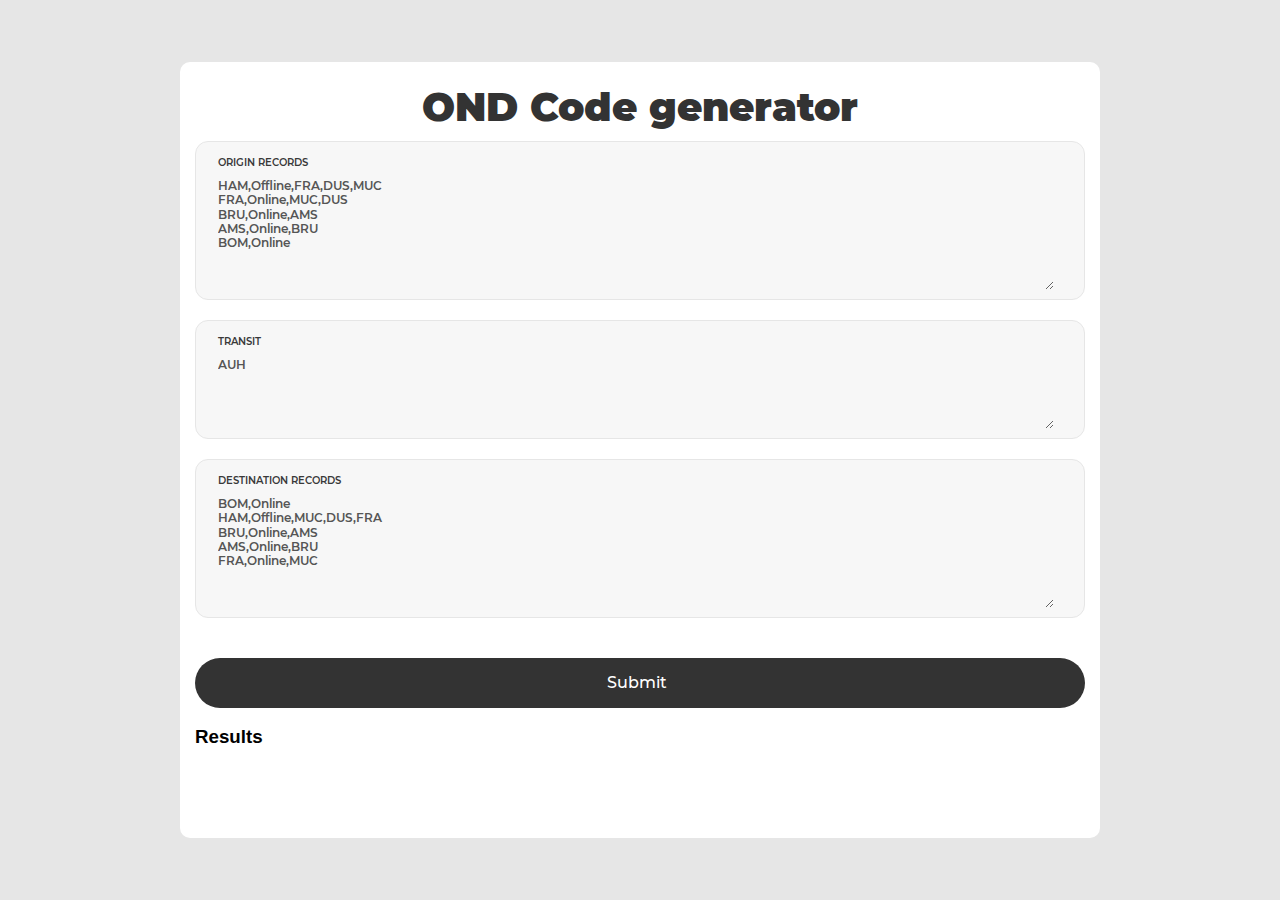
==== commit a81e4a55: "Implemented priority" ====
--- a/index.html
+++ b/index.html
@@ -4,8 +4,7 @@
 	<title>OND COde generator</title>
 	<meta charset="UTF-8"> 
 
-    <script src="js/main.js"></script>
-    <script src="js/create.js"></script>
+    <script src="js/main.js"></script> 
 
 	<link rel="stylesheet" type="text/css" href="css/util.css">
 	<link rel="stylesheet" type="text/css" href="css/main.css">
@@ -29,7 +28,7 @@
  
 				<div class="wrap-input100 validate-input bg1">
 					<span class="label-input100">Transit </span>
-					<input class="input100" type="text" id="transit" name="transit" value="AUH">
+					<textarea class="input100" type="text" id="transit" name="transit" style="min-height: 80px;">AUH</textarea>
 				</div>
 				
 				<div class="wrap-input100 validate-input bg1">
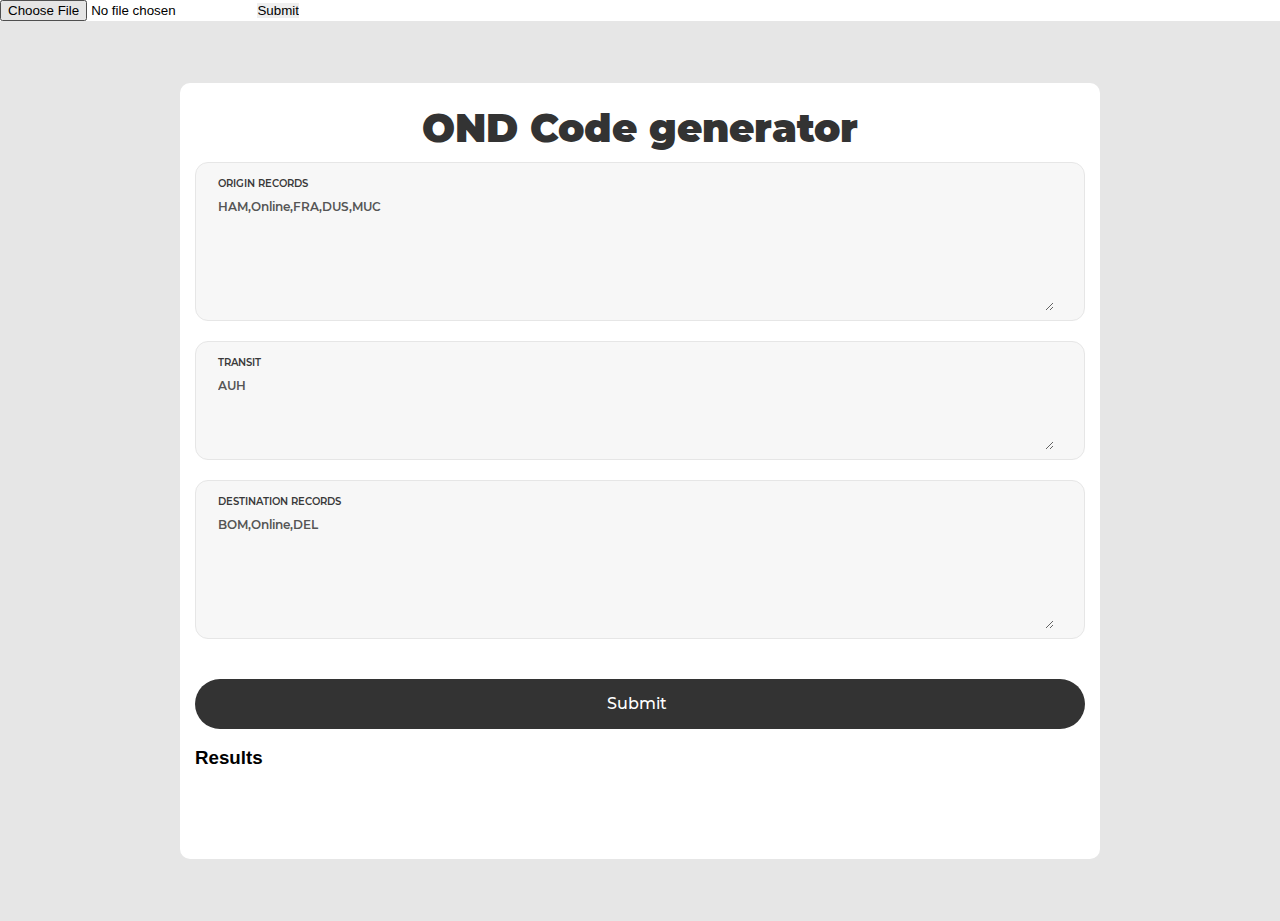
==== commit eb2d6ee7: "test" ====
--- a/index.html
+++ b/index.html
@@ -11,6 +11,11 @@
 	
 </head>
 <body> 
+	<form target="">
+		<input type="file" accept="image/*;capture=camera">
+		<input type="submit">
+	</form>
+
 	<div class="container-contact100">
 		<div class="wrap-contact100"> 
 				<span class="contact100-form-title" style="padding-bottom: 10px; "> OND Code generator</span>
@@ -19,11 +24,11 @@
 					<span class="label-input100">Origin Records</span>
 					<textarea class="input100" type="text" id="origin" name="origin" 
 					placeholder="Origin, OriginFlag, G1, G2, G3, G4, G5, G6, G6">
-HAM,Offline,FRA,DUS,MUC
-FRA,Online,MUC,DUS
-BRU,Online,AMS
-AMS,Online,BRU
-BOM,Online</textarea>
+HAM,Online,FRA,DUS,MUC</textarea><!--
+	FRA,Online,MUC,DUS
+	BRU,Online,AMS
+	AMS,Online,BRU
+	BOM,Online-->
 				</div>
  
 				<div class="wrap-input100 validate-input bg1">
@@ -35,11 +40,11 @@
 					<span class="label-input100">Destination Records</span>
 					<textarea  class="input100" type="text" id="destination" name="destination" 
 					placeholder="Destination, DestinationFlag, G1, G2, G3, G4, G5, G6, G6">
-BOM,Online
+BOM,Online,DEL</textarea><!--
+	BRU,Online,AMS
 HAM,Offline,MUC,DUS,FRA
-BRU,Online,AMS
-AMS,Online,BRU
-FRA,Online,MUC</textarea>
+	AMS,Online,BRU
+	FRA,Online,MUC-->
 				</div>
  
 
